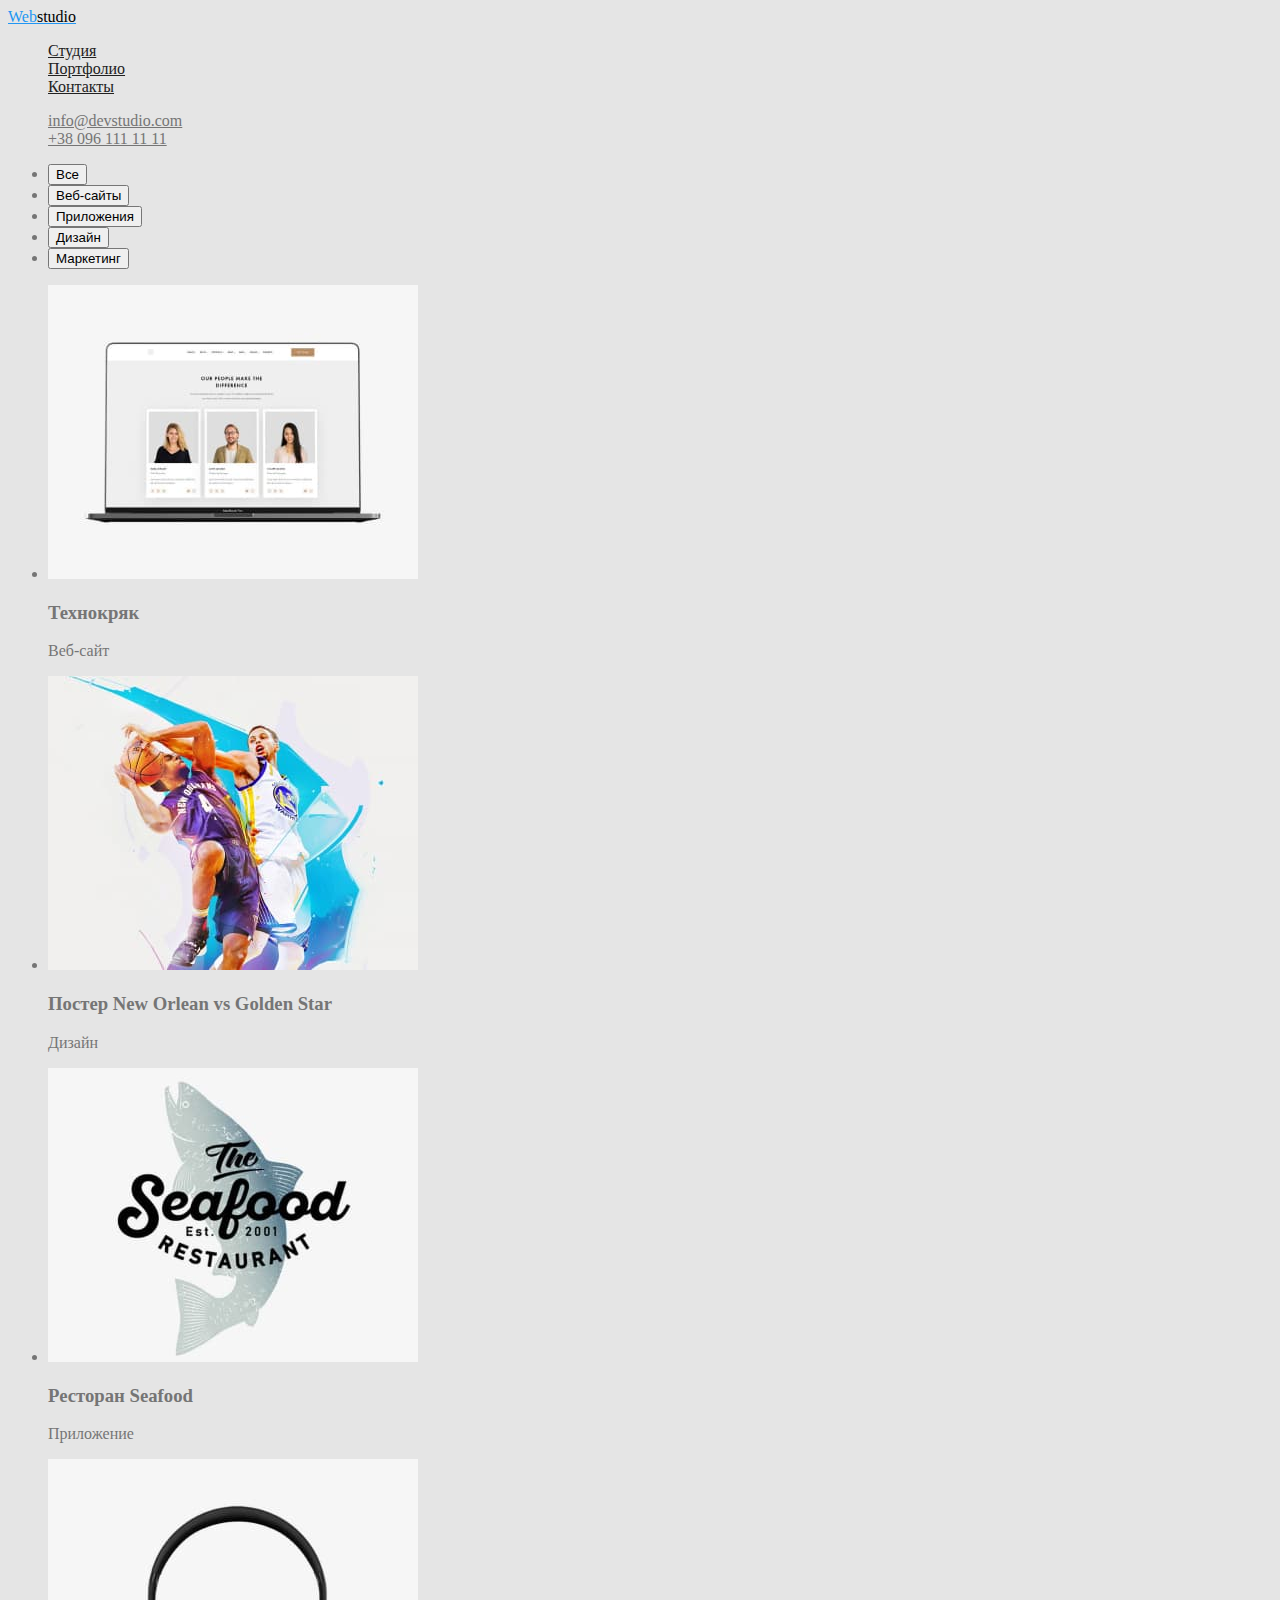
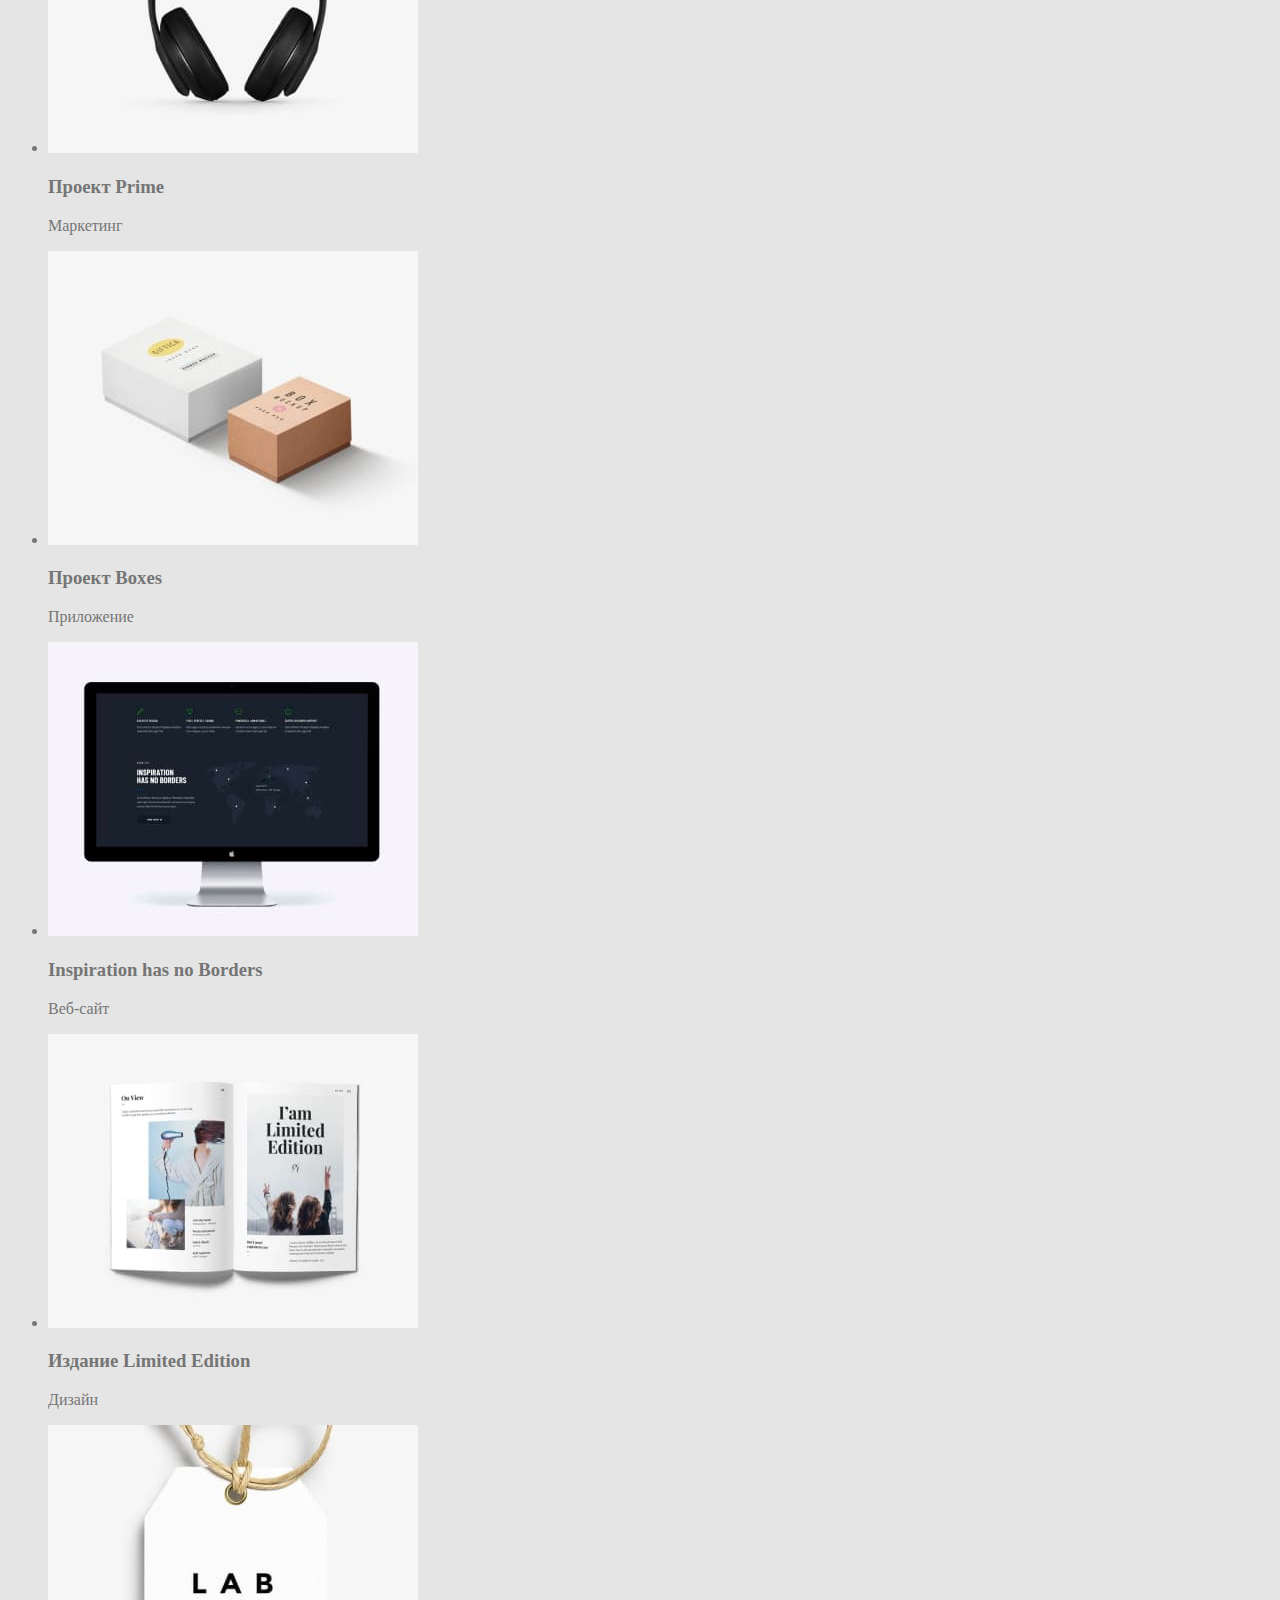
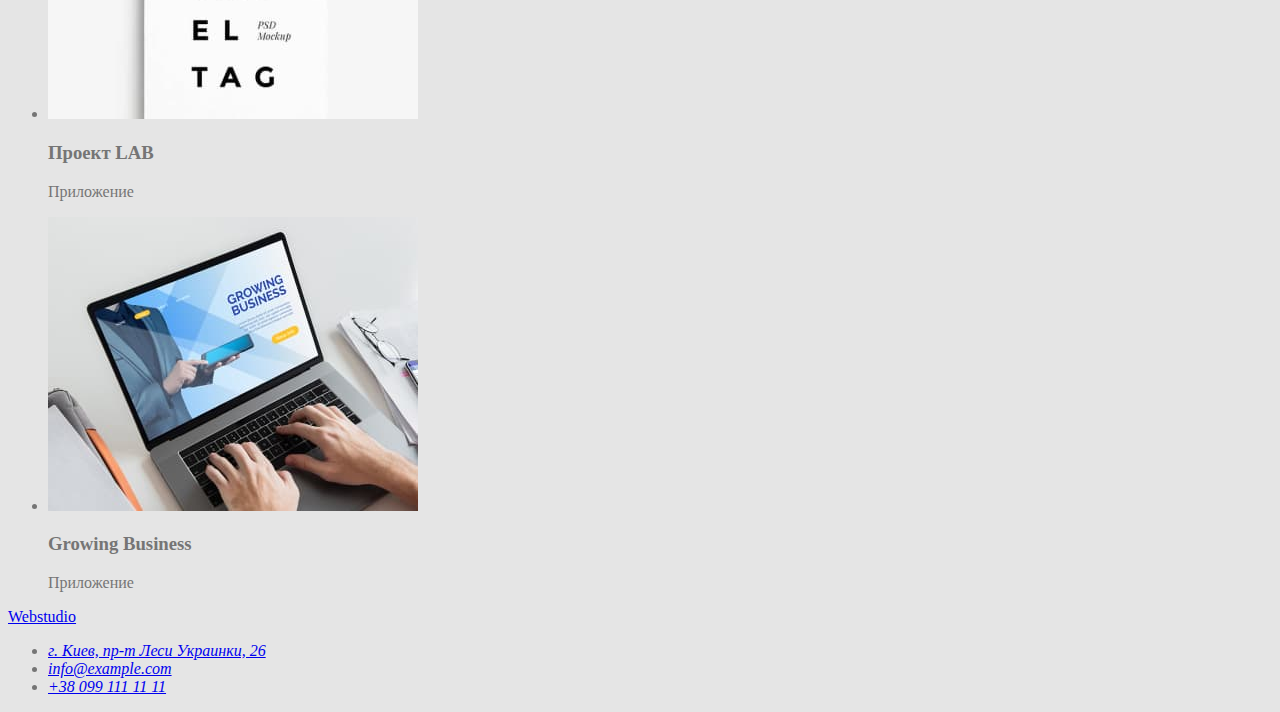
==== portfolio.html @ 4c11e326 "хедер портфолио" ====
<!DOCTYPE html>
<html lang="en">
  <head>
    <meta charset="UTF-8" />
    <meta http-equiv="X-UA-Compatible" content="IE=edge" />
    <meta name="viewport" content="width=device-width, initial-scale=1.0" />
    <title>Portfolio</title>
    <link rel="stylesheet" href="./css/styles.css" />
  </head>
  <body>
    <header class="page-header">
      <nav>
        <a href="#" class="logo">Web<span class="slogo">studio</span></a>
        <ul class="site-nav list">
          <li><a href="index.html" class="link">Студия</a></li>
          <li><a href="portfolio.html" class="link">Портфолио</a></li>
          <li><a href="#" class="link">Контакты</a></li>
        </ul>
      </nav>
      <ul class="auth-nav list">
        <li>
          <a href="mailto:info@devstudio.com" class="link"
            >info@devstudio.com</a
          >
        </li>
        <li><a href="tel:+380961111111" class="link">+38 096 111 11 11</a></li>
      </ul>
    </header>
    <main>
      <section>
        <h1 hidden>Кнопки фильтра портфолио</h1>
        <ul>
          <li><button type="button">Все</button></li>
          <li><button type="button">Веб-сайты</button></li>
          <li><button type="button">Приложения</button></li>
          <li><button type="button">Дизайн</button></li>
          <li><button type="button">Маркетинг</button></li>
        </ul>
        <h2 hidden>Портфолио</h2>
        <ul>
          <li>
            <img src="./images/p1.jpg" alt="Ноутбук" width="370" />
            <h3>Технокряк</h3>
            <p>Веб-сайт</p>
          </li>
          <li>
            <img src="./images/p2.jpg" alt="баскетболл" width="370" />
            <h3>Постер New Orlean vs Golden Star</h3>
            <p>Дизайн</p>
          </li>
          <li>
            <img src="./images/p3.jpg" alt="рыба" width="370" />
            <h3>Ресторан Seafood</h3>
            <p>Приложение</p>
          </li>
          <li>
            <img src="./images/p4.jpg" alt="наушники" width="370" />
            <h3>Проект Prime</h3>
            <p>Маркетинг</p>
          </li>
          <li>
            <img src="./images/p5.jpg" alt="коробки" width="370" />
            <h3>Проект Boxes</h3>
            <p>Приложение</p>
          </li>
          <li>
            <img src="./images/p6.jpg" alt="моноблок" width="370" />
            <h3>Inspiration has no Borders</h3>
            <p>Веб-сайт</p>
          </li>
          <li>
            <img src="./images/p7.jpg" alt="книга" width="370" />
            <h3>Издание Limited Edition</h3>
            <p>Дизайн</p>
          </li>
          <li>
            <img src="./images/p8.jpg" alt="бирка" width="370" />
            <h3>Проект LAB</h3>
            <p>Приложение</p>
          </li>
          <li>
            <img src="./images/p9.jpg" alt="ноутбук" width="370" />
            <h3>Growing Business</h3>
            <p>Приложение</p>
          </li>
        </ul>
      </section>
    </main>
    <footer>
      <a href="#">Webstudio</a>
      <address>
        <ul>
          <li>
            <a href="https://goo.gl/maps/kv4M4T3cow1a3KDr5"
              >г. Киев, пр-т Леси Украинки, 26</a
            >
          </li>
          <li><a href="mailto:info@example.com">info@example.com</a></li>
          <li><a href="tel:+380991111111">+38 099 111 11 11</a></li>
        </ul>
      </address>
    </footer>
  </body>
</html>
---- css/styles.css ----
/* основной цвет текста (33, 33, 33, 1) */
/* вторичный цвет текста (117, 117, 117, 1) */
/* цвет акцента #2196F3 */
/* белый #FFFFFF */
/* белый прозр футер адрес (255, 255, 255, 0.6) */
/* вторичный цвет фона #F5F4FA */
body{
    background-color: #E5E5E5;
    color:rgba(117, 117, 117, 1) ;
}
/* logo */
.logo{
    color: #2196F3;
}
.slogo{
    color: #000000;
}
/* site navigation */
.site-nav .link{
color: rgba(33, 33, 33, 1);
}
.site-nav .link:hover,
.site-nav .link:focus {
    color: rgba(33, 150, 243, 1);
}
/* site authentication */
.auth-nav .link{
    color: rgba(117, 117, 117, 1);
}
.auth-nav .link:hover,
.auth-nav .link:focus {
    color: rgba(33, 150, 243, 1);
}







.list{
    list-style: none;
}
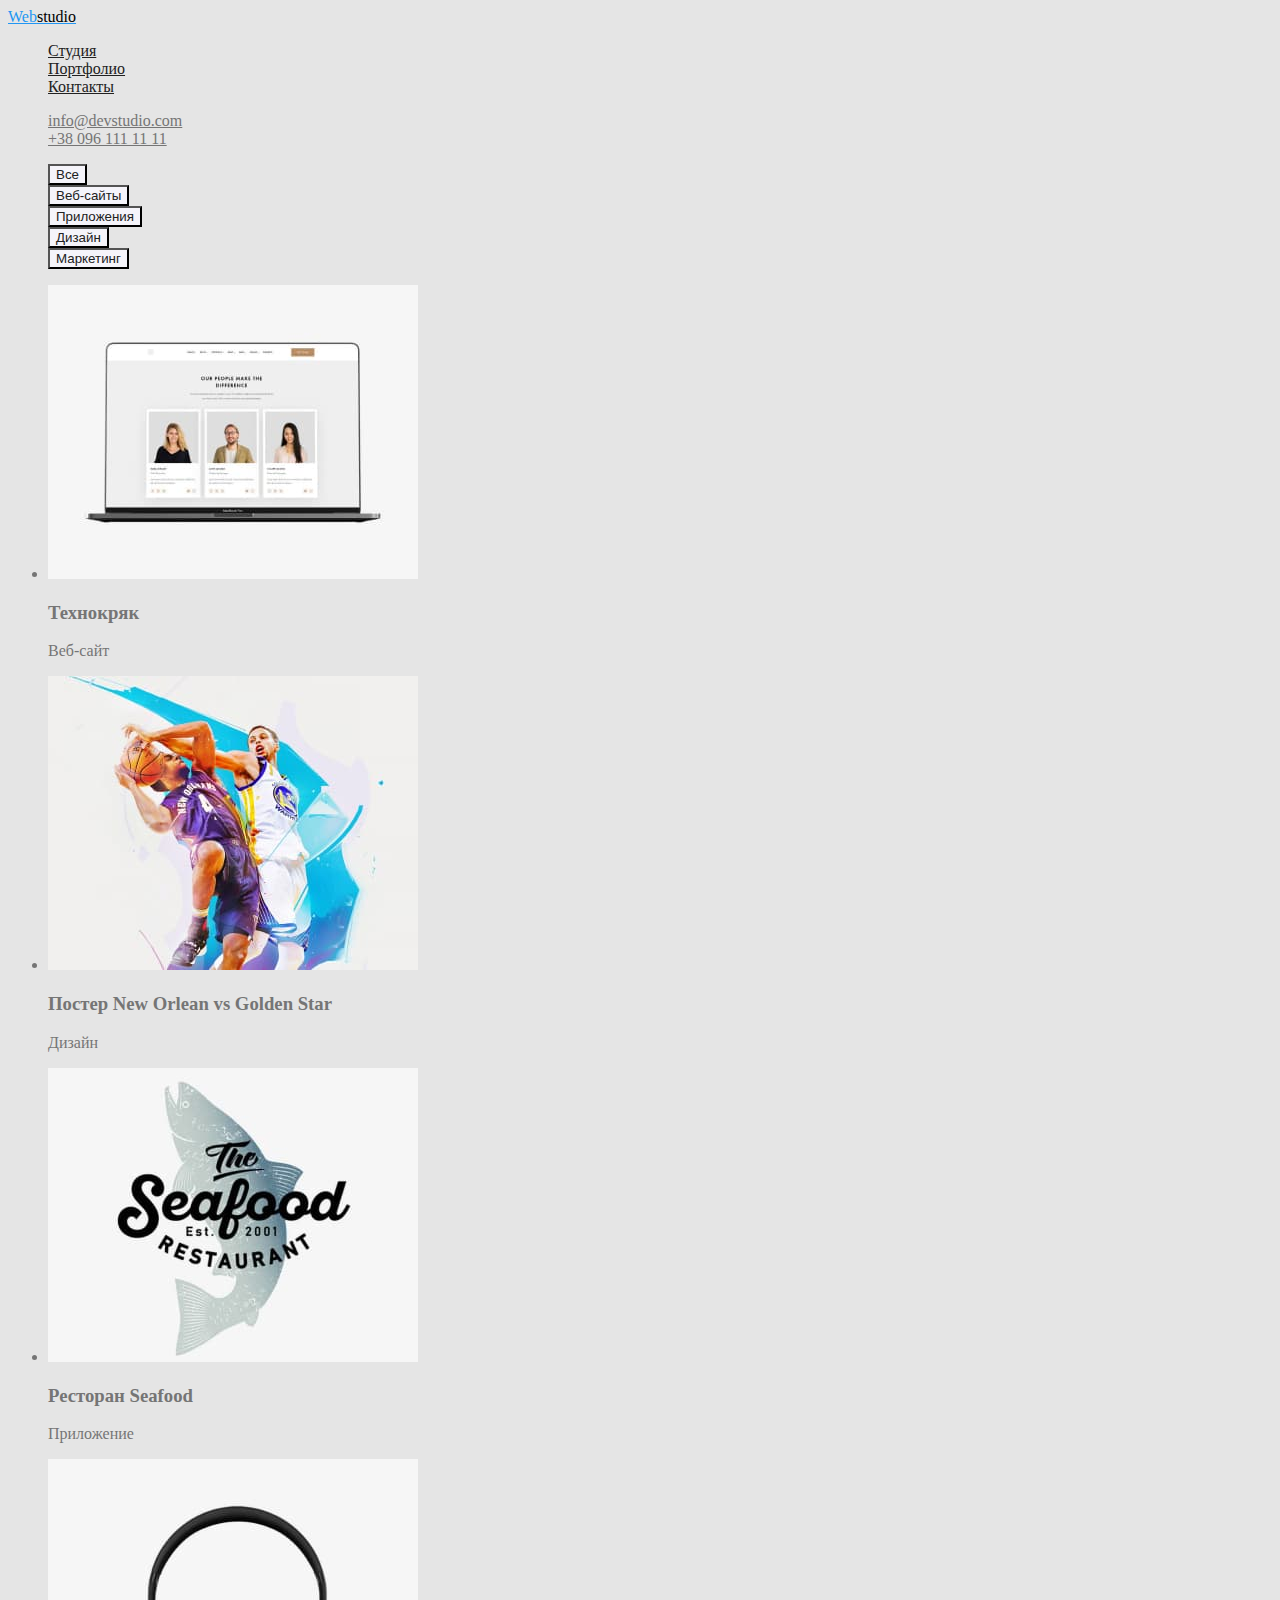
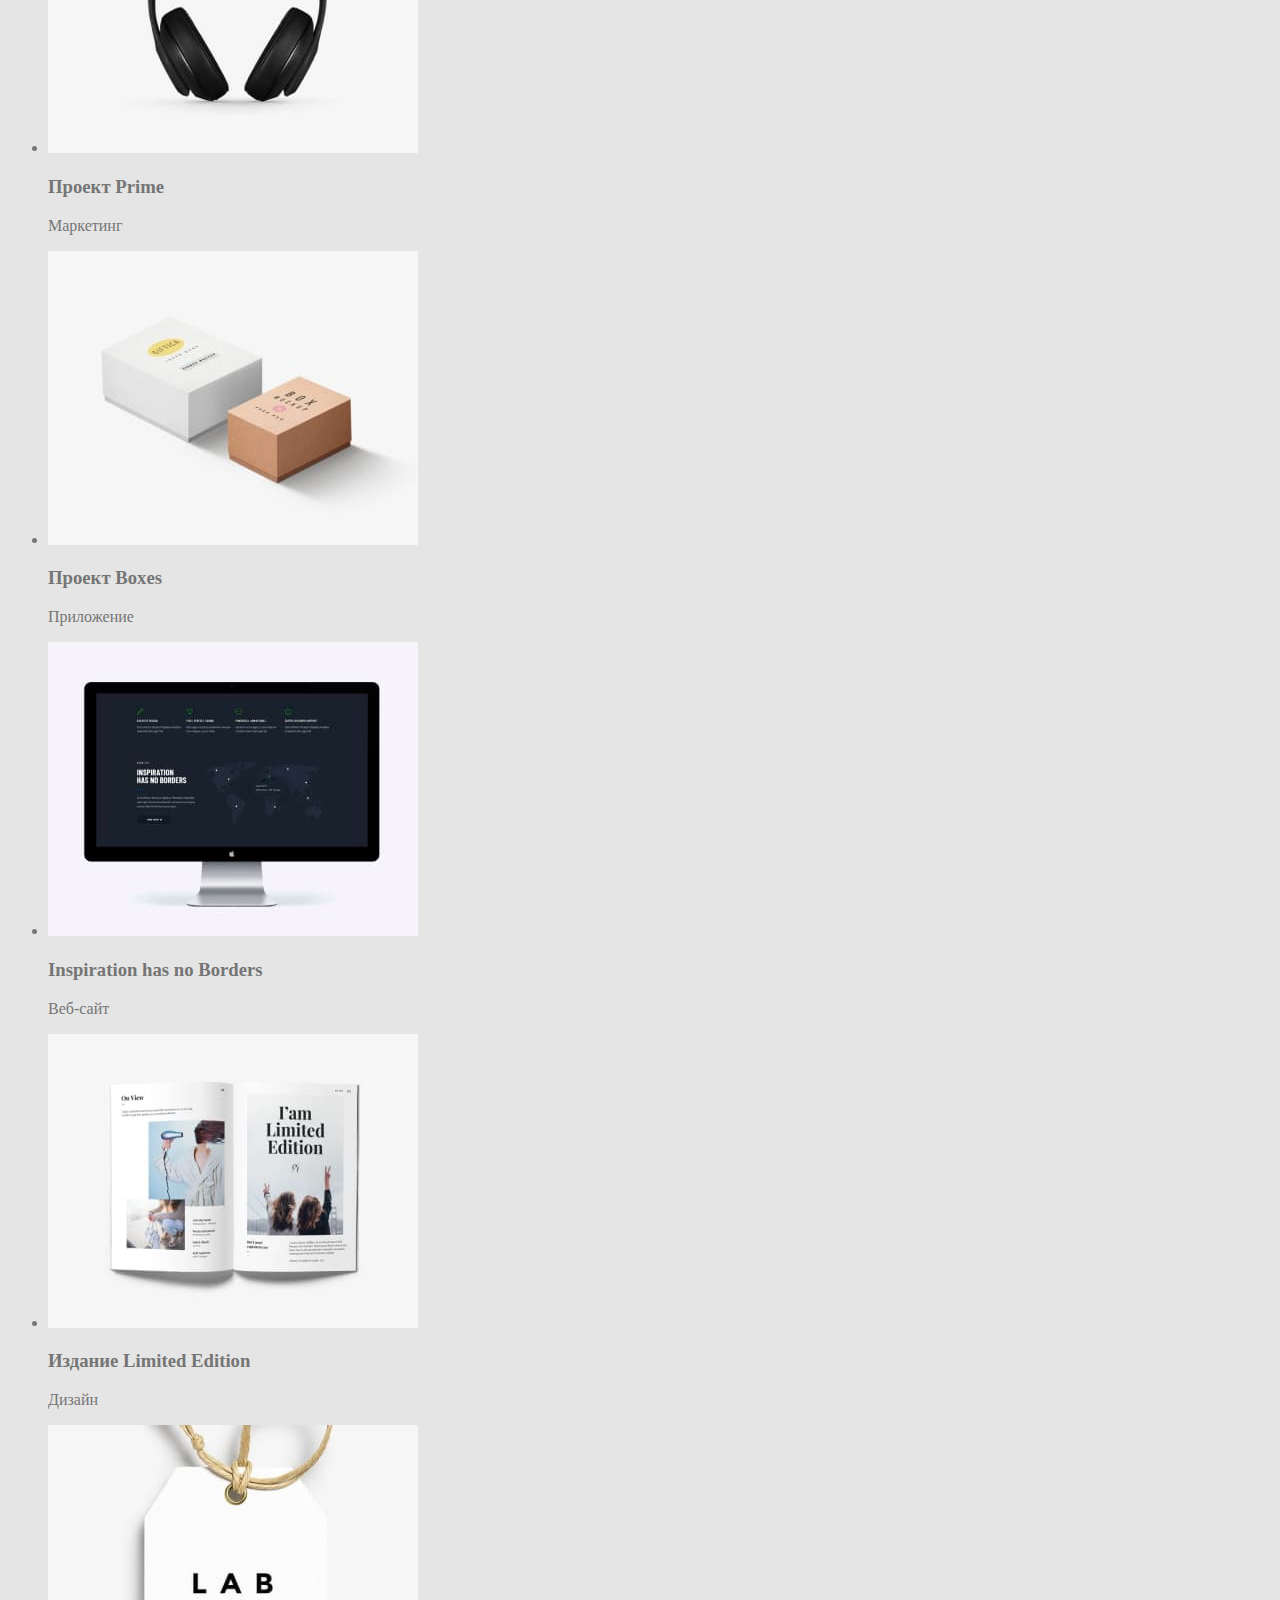
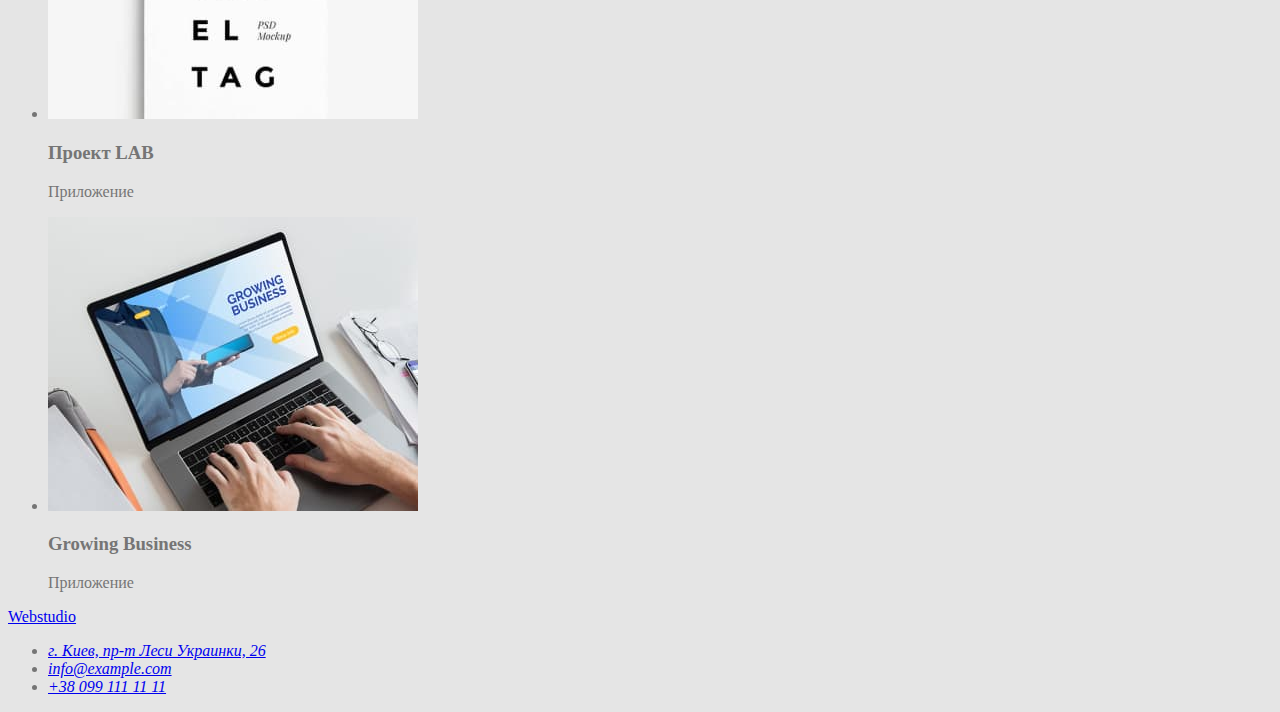
==== commit b6bfab37: "ховер+фокус кнопок" ====
--- a/portfolio.html
+++ b/portfolio.html
@@ -8,16 +8,17 @@
     <link rel="stylesheet" href="./css/styles.css" />
   </head>
   <body>
+    <!-- шапка сайта -->
     <header class="page-header">
       <nav>
         <a href="#" class="logo">Web<span class="slogo">studio</span></a>
-        <ul class="site-nav list">
+        <ul class="site-nav lists">
           <li><a href="index.html" class="link">Студия</a></li>
           <li><a href="portfolio.html" class="link">Портфолио</a></li>
           <li><a href="#" class="link">Контакты</a></li>
         </ul>
       </nav>
-      <ul class="auth-nav list">
+      <ul class="auth-nav lists">
         <li>
           <a href="mailto:info@devstudio.com" class="link"
             >info@devstudio.com</a
@@ -27,14 +28,15 @@
       </ul>
     </header>
     <main>
+      <!-- первая секция -->
       <section>
         <h1 hidden>Кнопки фильтра портфолио</h1>
-        <ul>
-          <li><button type="button">Все</button></li>
-          <li><button type="button">Веб-сайты</button></li>
-          <li><button type="button">Приложения</button></li>
-          <li><button type="button">Дизайн</button></li>
-          <li><button type="button">Маркетинг</button></li>
+        <ul class="button-list lists">
+          <li><button type="button" class="buttons">Все</button></li>
+          <li><button type="button" class="buttons">Веб-сайты</button></li>
+          <li><button type="button" class="buttons">Приложения</button></li>
+          <li><button type="button" class="buttons">Дизайн</button></li>
+          <li><button type="button" class="buttons">Маркетинг</button></li>
         </ul>
         <h2 hidden>Портфолио</h2>
         <ul>
--- a/css/styles.css
+++ b/css/styles.css
@@ -31,13 +31,21 @@
 .auth-nav .link:focus {
     color: rgba(33, 150, 243, 1);
 }
+.button-list .buttons{
+    color: rgba(33, 33, 33, 1);
+    background-color: rgba(245, 244, 250, 1);
+}
+.button-list .buttons:hover,
+.button-list .buttons:focus{
+    background-color: rgba(33, 150, 243, 1);
+    color: rgba(255, 255, 255, 1);
+}
 
 
 
 
 
 
-
-.list{
+.lists{
     list-style: none;
 }
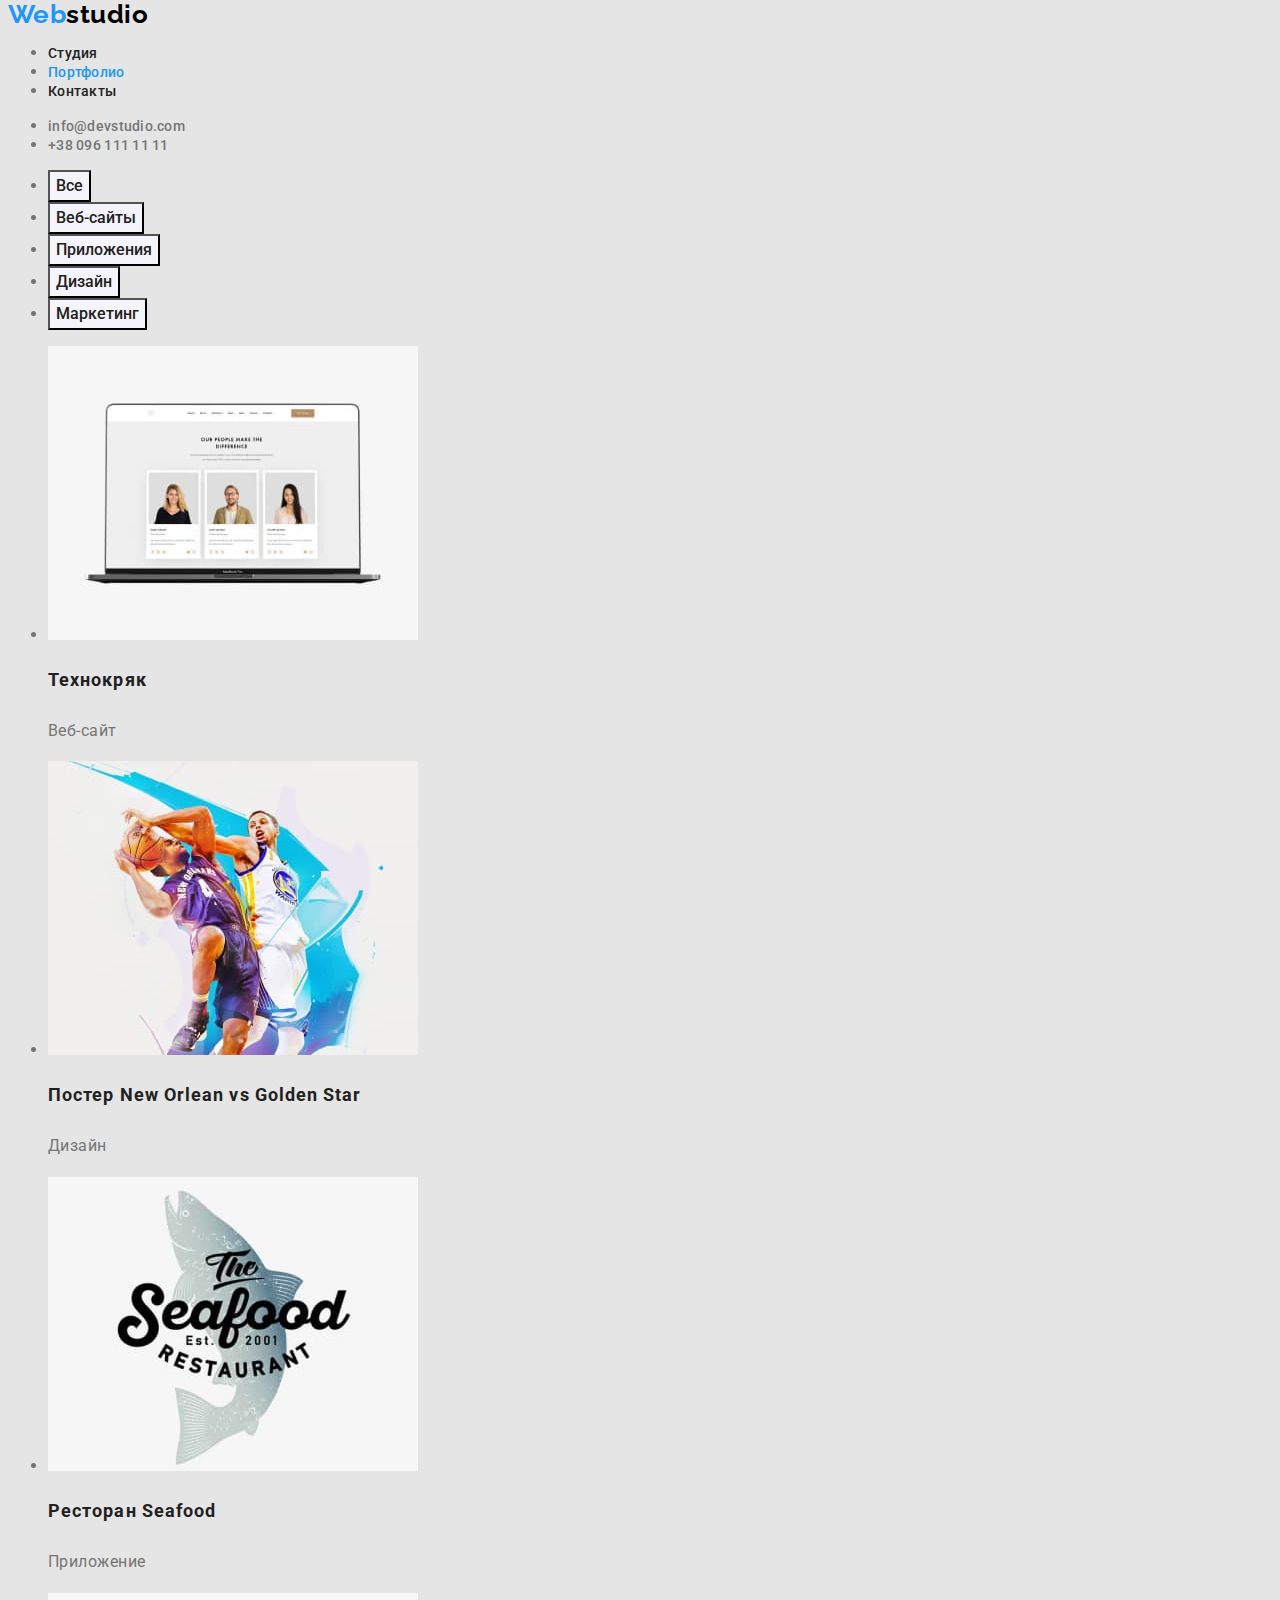
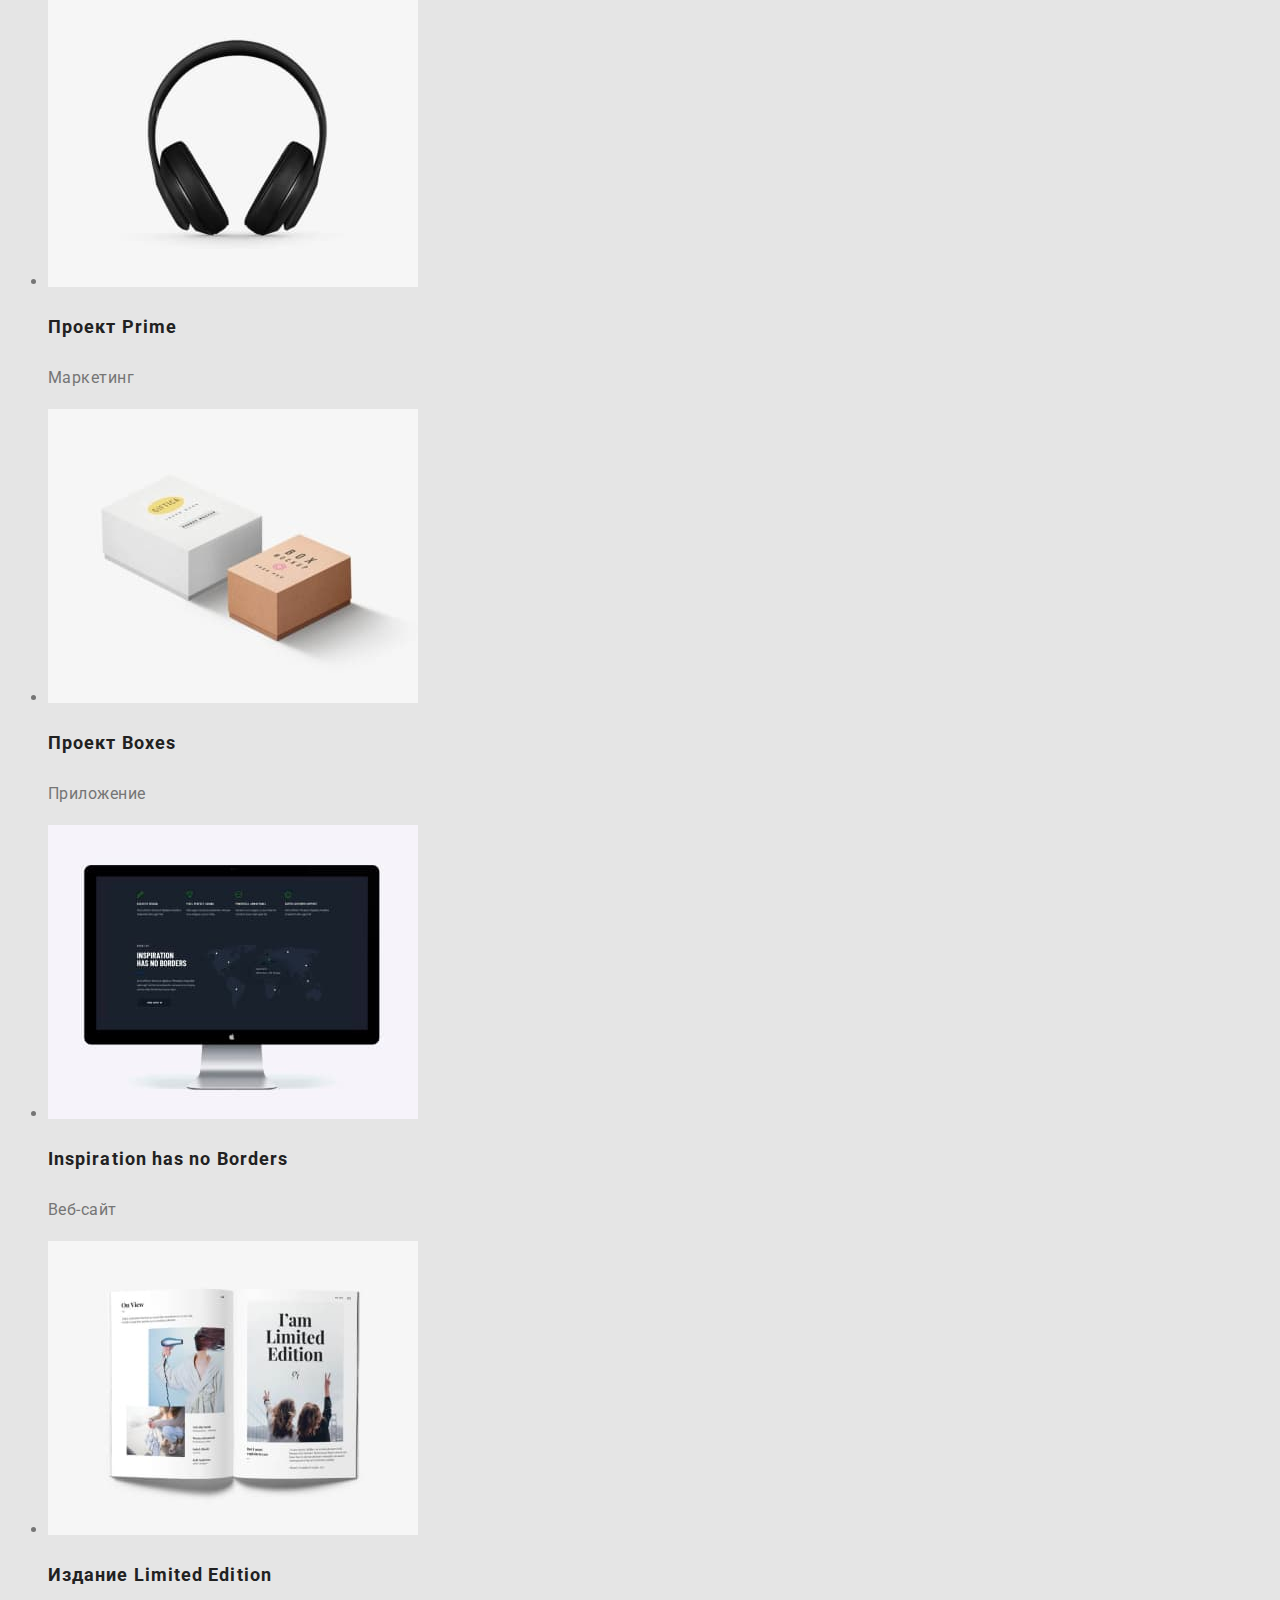
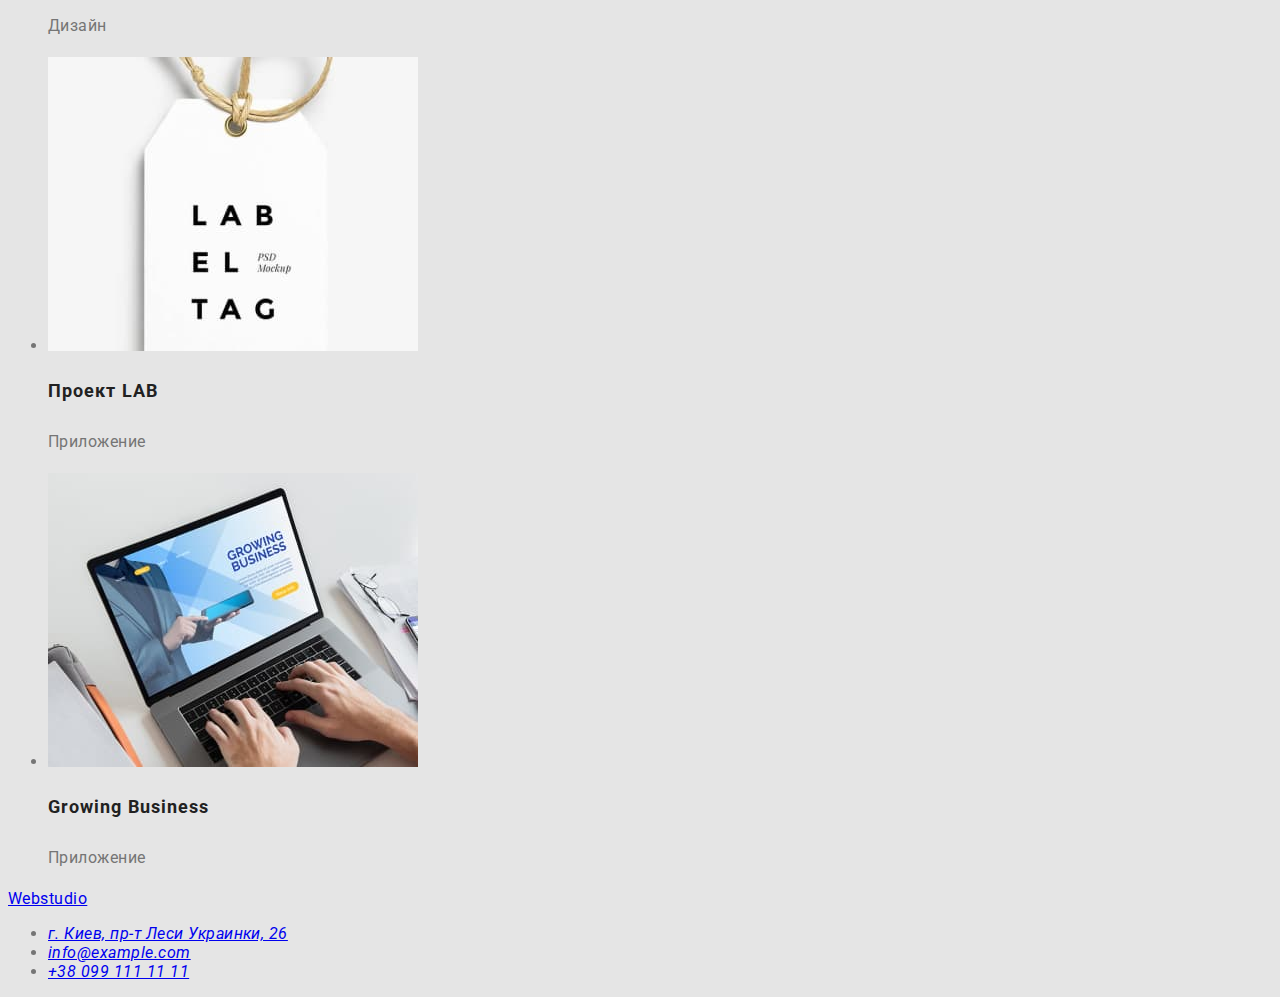
==== commit f2bd3fac: "применил стили" ====
--- a/portfolio.html
+++ b/portfolio.html
@@ -5,6 +5,12 @@
     <meta http-equiv="X-UA-Compatible" content="IE=edge" />
     <meta name="viewport" content="width=device-width, initial-scale=1.0" />
     <title>Portfolio</title>
+    <link rel="preconnect" href="https://fonts.googleapis.com" />
+    <link rel="preconnect" href="https://fonts.gstatic.com" crossorigin />
+    <link
+      href="https://fonts.googleapis.com/css2?family=Raleway:wght@700&family=Roboto:wght@400;500;700;900&display=swap"
+      rel="stylesheet"
+    />
     <link rel="stylesheet" href="./css/styles.css" />
   </head>
   <body>
@@ -14,7 +20,7 @@
         <a href="#" class="logo">Web<span class="slogo">studio</span></a>
         <ul class="site-nav lists">
           <li><a href="index.html" class="link">Студия</a></li>
-          <li><a href="portfolio.html" class="link">Портфолио</a></li>
+          <li><a href="portfolio.html" class="link current">Портфолио</a></li>
           <li><a href="#" class="link">Контакты</a></li>
         </ul>
       </nav>
@@ -31,59 +37,59 @@
       <!-- первая секция -->
       <section>
         <h1 hidden>Кнопки фильтра портфолио</h1>
-        <ul class="button-list lists">
+        <ul class="button-list">
           <li><button type="button" class="buttons">Все</button></li>
           <li><button type="button" class="buttons">Веб-сайты</button></li>
           <li><button type="button" class="buttons">Приложения</button></li>
           <li><button type="button" class="buttons">Дизайн</button></li>
           <li><button type="button" class="buttons">Маркетинг</button></li>
         </ul>
-        <h2 hidden>Портфолио</h2>
+        <h2 hidden class="examples">Портфолио</h2>
         <ul>
           <li>
             <img src="./images/p1.jpg" alt="Ноутбук" width="370" />
-            <h3>Технокряк</h3>
-            <p>Веб-сайт</p>
+            <h3 class="example-title">Технокряк</h3>
+            <p class="example-descritrion">Веб-сайт</p>
           </li>
           <li>
             <img src="./images/p2.jpg" alt="баскетболл" width="370" />
-            <h3>Постер New Orlean vs Golden Star</h3>
-            <p>Дизайн</p>
+            <h3 class="example-title">Постер New Orlean vs Golden Star</h3>
+            <p class="example-descritrion">Дизайн</p>
           </li>
           <li>
             <img src="./images/p3.jpg" alt="рыба" width="370" />
-            <h3>Ресторан Seafood</h3>
-            <p>Приложение</p>
+            <h3 class="example-title">Ресторан Seafood</h3>
+            <p class="example-descritrion">Приложение</p>
           </li>
           <li>
             <img src="./images/p4.jpg" alt="наушники" width="370" />
-            <h3>Проект Prime</h3>
-            <p>Маркетинг</p>
+            <h3 class="example-title">Проект Prime</h3>
+            <p class="example-descritrion">Маркетинг</p>
           </li>
           <li>
             <img src="./images/p5.jpg" alt="коробки" width="370" />
-            <h3>Проект Boxes</h3>
-            <p>Приложение</p>
+            <h3 class="example-title">Проект Boxes</h3>
+            <p class="example-descritrion">Приложение</p>
           </li>
           <li>
             <img src="./images/p6.jpg" alt="моноблок" width="370" />
-            <h3>Inspiration has no Borders</h3>
-            <p>Веб-сайт</p>
+            <h3 class="example-title">Inspiration has no Borders</h3>
+            <p class="example-descritrion">Веб-сайт</p>
           </li>
           <li>
             <img src="./images/p7.jpg" alt="книга" width="370" />
-            <h3>Издание Limited Edition</h3>
-            <p>Дизайн</p>
+            <h3 class="example-title">Издание Limited Edition</h3>
+            <p class="example-descritrion">Дизайн</p>
           </li>
           <li>
             <img src="./images/p8.jpg" alt="бирка" width="370" />
-            <h3>Проект LAB</h3>
-            <p>Приложение</p>
+            <h3 class="example-title">Проект LAB</h3>
+            <p class="example-descritrion">Приложение</p>
           </li>
           <li>
             <img src="./images/p9.jpg" alt="ноутбук" width="370" />
-            <h3>Growing Business</h3>
-            <p>Приложение</p>
+            <h3 class="example-title">Growing Business</h3>
+            <p class="example-descritrion">Приложение</p>
           </li>
         </ul>
       </section>
--- a/css/styles.css
+++ b/css/styles.css
@@ -4,48 +4,207 @@
 /* белый #FFFFFF */
 /* белый прозр футер адрес (255, 255, 255, 0.6) */
 /* вторичный цвет фона #F5F4FA */
+:root {
+    --main-color: #757575;
+    --sec-color: #212121;
+    --accent-color: #2196F3;
+    --white-color: #FFFFFF;
+    --main-bg-color:#E5E5E5;
+    --bc-team: rgba(245, 244, 250, 1);
+    --footer-contact: rgba(255, 255, 255, 0.6);
+    --herofooter-back-color: rgba(47, 48, 58, 1);
+    --hero-bgc:#2F303A;
+}
 body{
-    background-color: #E5E5E5;
+    background-color: var(--main-bg-color);
     color:rgba(117, 117, 117, 1) ;
-}
+    font-family: Roboto, serif;
+    letter-spacing: 0.03em;
+}
+/* .header{
+    background-color: var(--white-color);
+} */
 /* logo */
 .logo{
     color: #2196F3;
+    text-decoration: none;
+    font-family: 'Raleway';
+    font-weight: 700;
+    font-size: 26px;
+    line-height: 1.19px;
 }
 .slogo{
     color: #000000;
+    text-decoration: none;
+    font-family: 'Raleway';
+    font-weight: 700;
+    font-size: 26px;
+    line-height: 1.19px;
 }
 /* site navigation */
 .site-nav .link{
 color: rgba(33, 33, 33, 1);
+text-decoration: none;
+font-weight: 500;
+font-size: 14px;
+line-height: 1.14px;
+letter-spacing: 0.02em;
 }
 .site-nav .link:hover,
 .site-nav .link:focus {
     color: rgba(33, 150, 243, 1);
 }
+.site-nav .link.current{
+    color: rgba(33, 150, 243, 1);
+}
+
 /* site authentication */
 .auth-nav .link{
     color: rgba(117, 117, 117, 1);
+    text-decoration: none;
+    font-weight: 500;
+    font-size: 14px;
+    line-height: 1.14;
+    letter-spacing: 0.02em;
 }
 .auth-nav .link:hover,
 .auth-nav .link:focus {
     color: rgba(33, 150, 243, 1);
 }
-.button-list .buttons{
+
+/* hero */
+/* .hero{
+    background-color:var(--hero-bgc);
+} */
+
+.hero-title{
+    color:var(--white-color);
+    font-weight: 900;
+    font-size: 44px;
+    line-height: 1.36;
+    text-align: center;
+    letter-spacing: 0.06em;
+    text-transform: uppercase;
+}
+.hero-button{
+    color: var(--white-color);
+    background-color: var(--accent-color);
+    font-weight: 700;
+    font-size: 1.87;
+    line-height: 30px;
+    display: flex;
+    align-items: center;
+    text-align: center;
+    letter-spacing: 0.06em;
+    cursor: pointer;
+}
+.hero-button:hover{
+    color: var(--accent-color);
+    background-color: var(--white-color);
+}
+/* sections h2 h3 */
+.section .section-features{
+    color:var(--sec-color);
+    font-weight: 700;
+    font-size: 14px;
+    line-height: 1.14;
+    text-transform: uppercase;
+}
+.section .features-description{
+    font-weight: 400;
+    font-size: 14px;
+    line-height: 1.71;
+}
+
+/* од размеры */
+ .section-title{ 
+    color: var(--sec-color);
+    font-weight: 700;
+    font-size: 36px;
+    line-height: 1.16;
+    text-align: center;
+}
+.section .crew-title{
+    color:var(--sec-color);
+    font-weight: 500;
+    font-size: 16px;
+    line-height: 1.18;
+    text-align: center;
+}
+.section .crew-description{
+    font-weight: 400;
+    font-size: 16px;
+    line-height: 1.18;
+    text-align: center;
+}
+/* footer */
+.slogo-footer{
+    color:var(--white-color);
+}
+.footeradress{
+    color: var(--white-color);
+    font-weight: 400;
+    font-size: 14px;
+    line-height: 2;
+    text-decoration: none;
+}
+.footermail{
+    font-weight: 400;
+    font-size: 14px;
+    line-height: 2;
+    text-decoration: none;
+    color: var(--footer-contact);
+}
+.footermail:hover,
+.footermail:focus{
+    color:var(--accent-color);
+}
+.footerphone{
+    color:var(--footer-contact);
+    font-weight: 400;
+    font-size: 14px;
+    line-height: 2;
+    text-decoration: none;
+}
+.footerphone:hover,
+.footerphone:focus {
+    color: var(--accent-color);
+}
+/* .underground{
+    background-color: var(--hero-bgc);
+} */
+
+/* portfolio */
+.button-list .buttons {
     color: rgba(33, 33, 33, 1);
     background-color: rgba(245, 244, 250, 1);
-}
+    font-family: 'Roboto';
+    font-style: normal;
+    font-weight: 500;
+    font-size: 16px;
+    line-height: 1.62;
+    text-align: center;
+    cursor: pointer;
+    
+}
+
 .button-list .buttons:hover,
-.button-list .buttons:focus{
+.button-list .buttons:focus {
     background-color: rgba(33, 150, 243, 1);
     color: rgba(255, 255, 255, 1);
 }
 
-
-
-
-
-
-.lists{
-    list-style: none;
-}
+/* examples */
+
+.example-title{
+    color: var(--sec-color);
+    font-weight: 700;
+    font-size: 18px;
+    line-height: 2;
+    letter-spacing: 0.06em;
+}
+.example-descritrion{
+    font-weight: 400;
+    font-size: 16px;
+    line-height: 1.87;
+}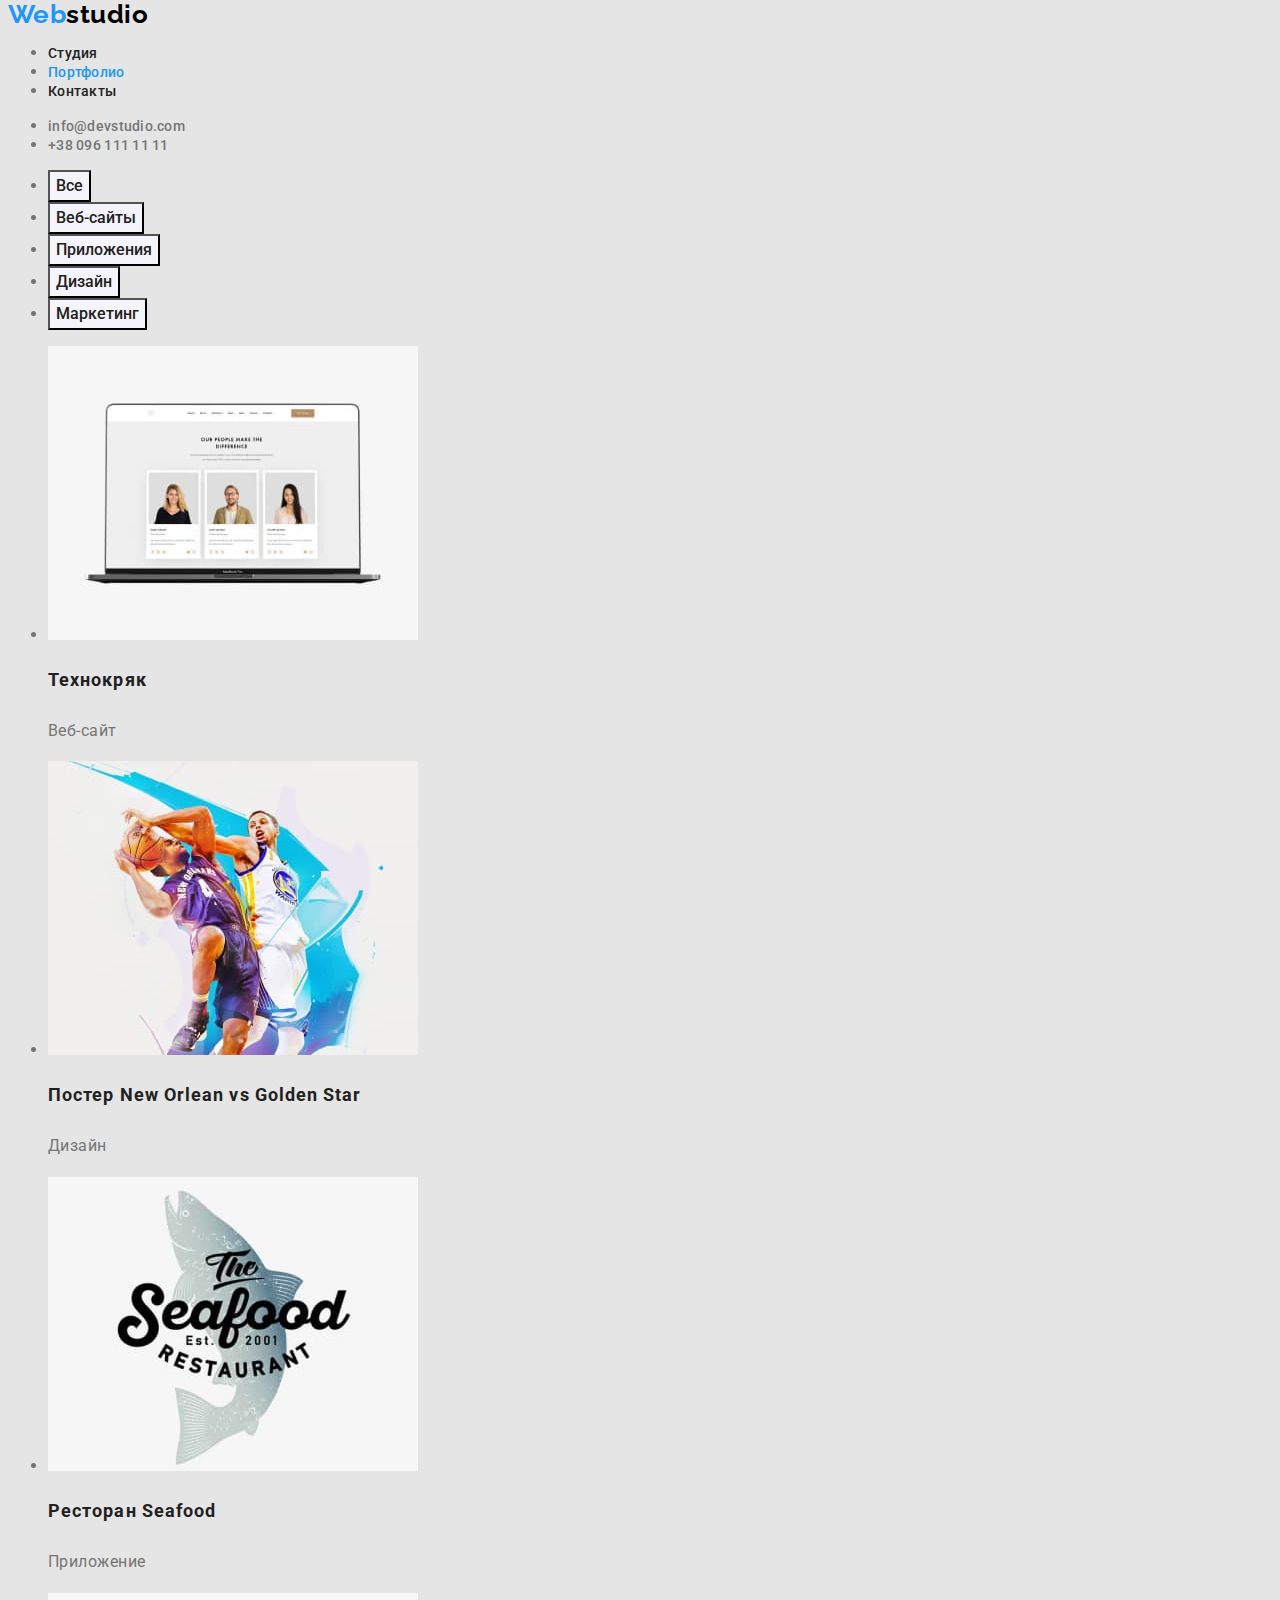
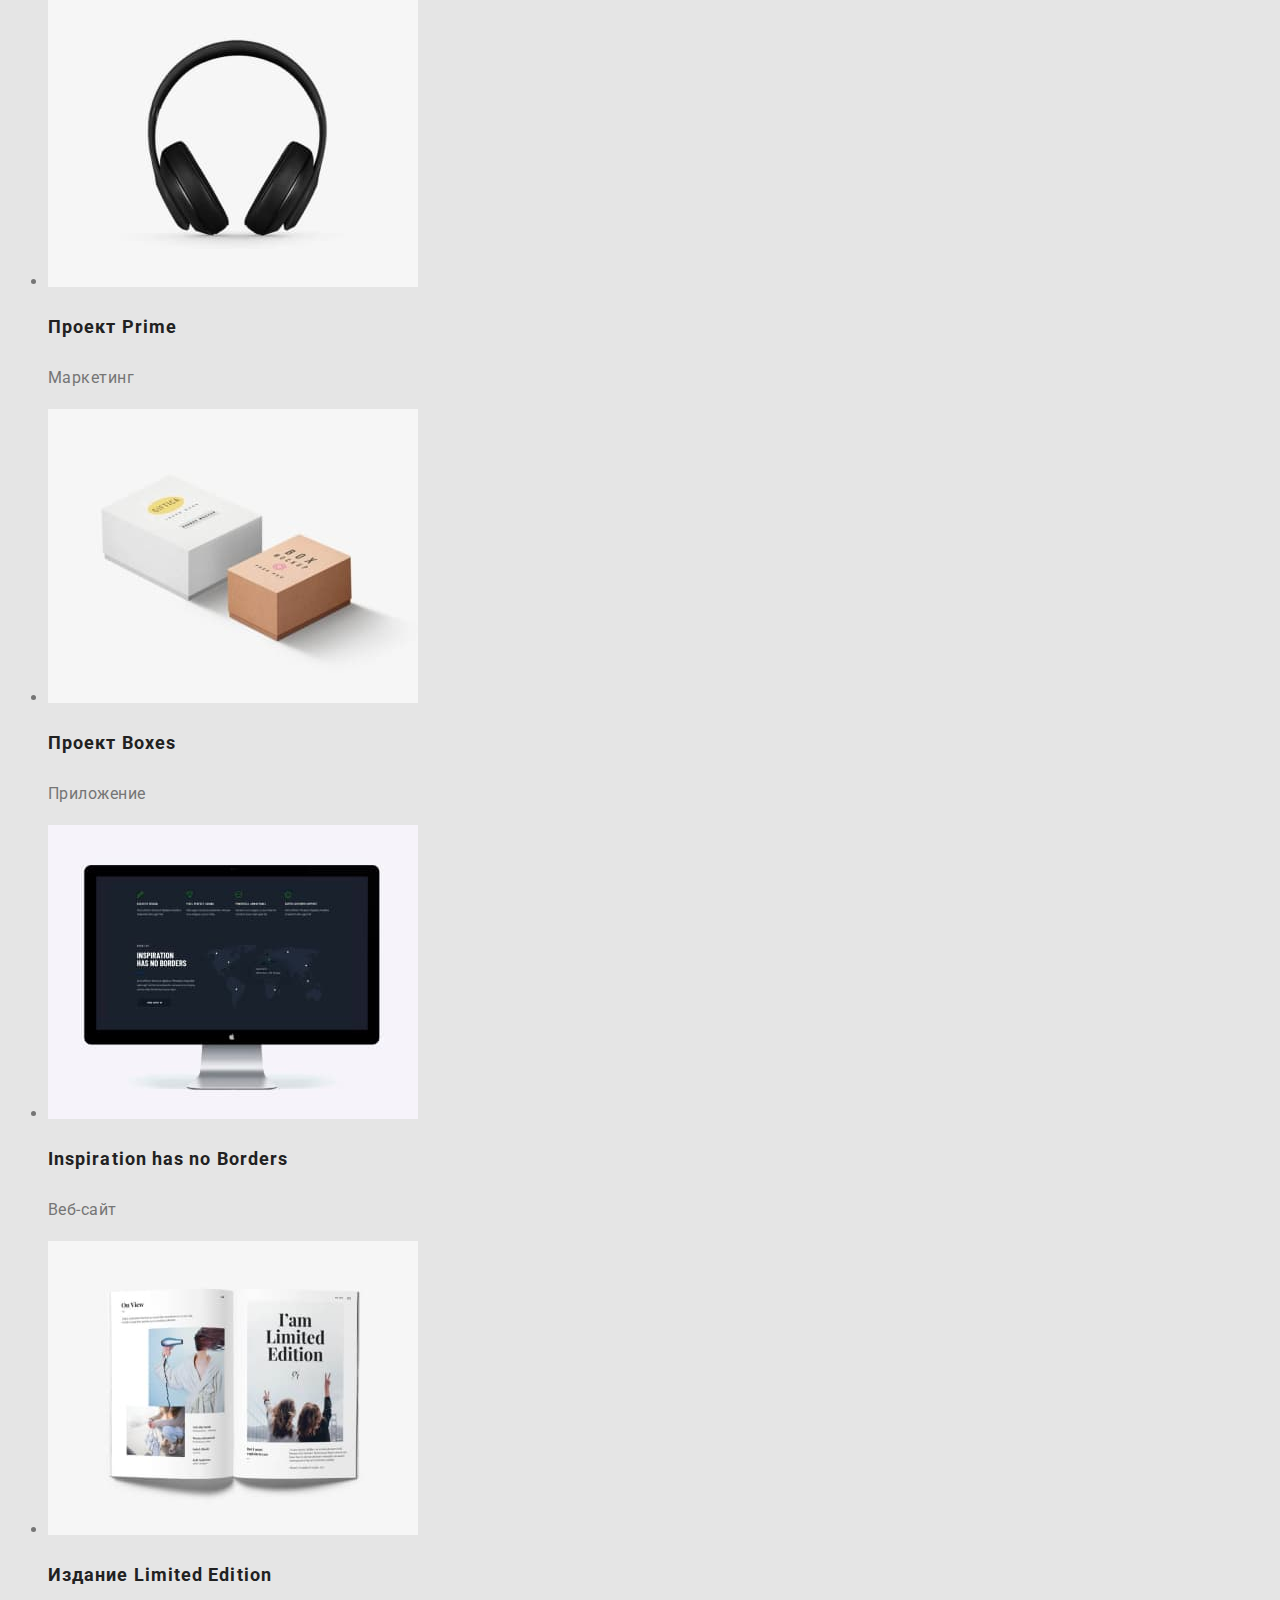
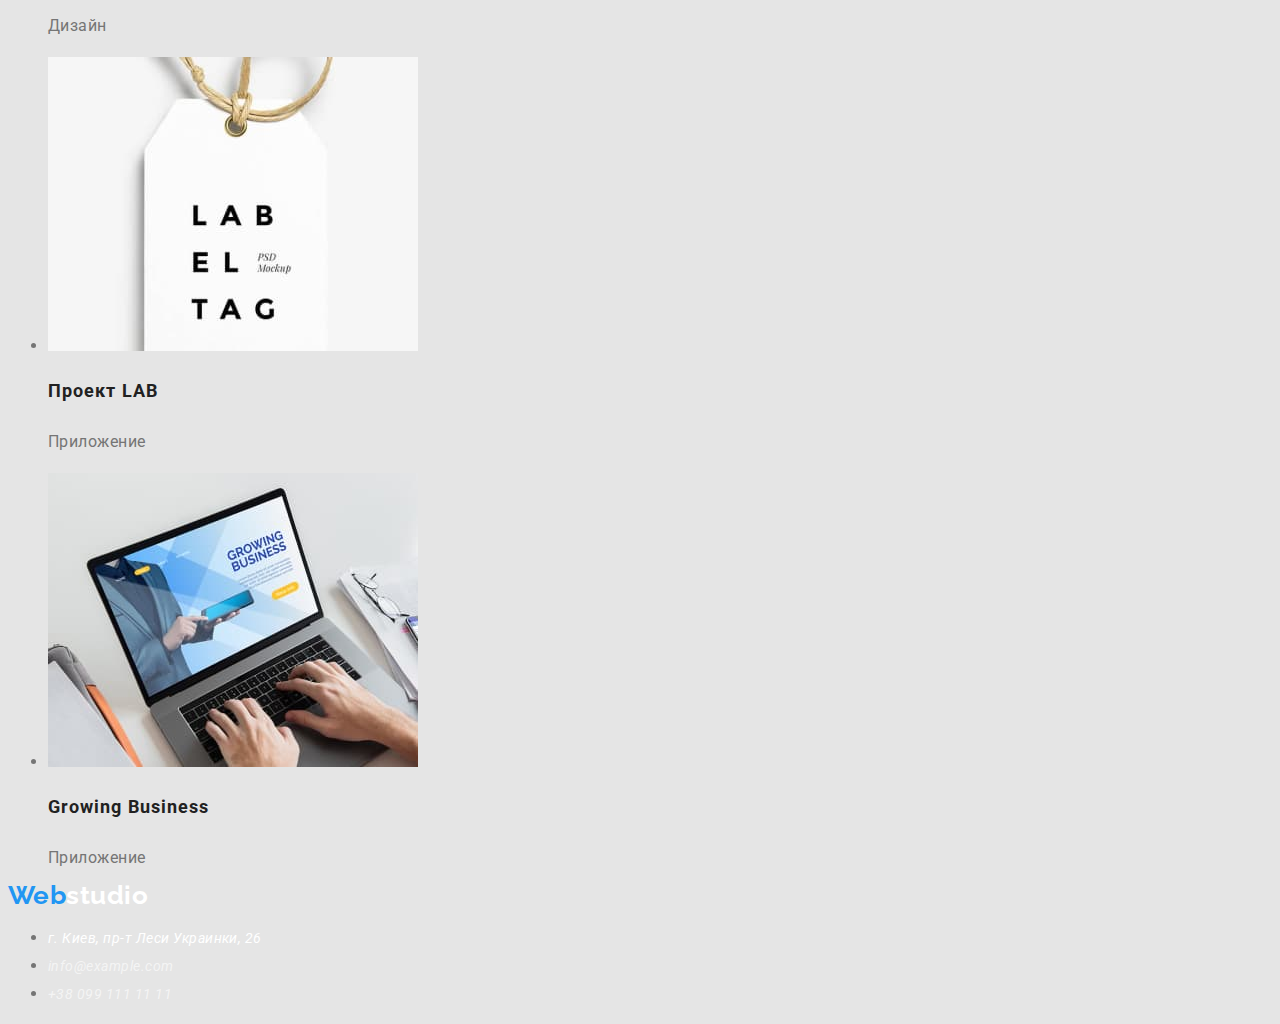
==== commit 7735d01e: "обновил подвал" ====
--- a/portfolio.html
+++ b/portfolio.html
@@ -94,17 +94,25 @@
         </ul>
       </section>
     </main>
-    <footer>
-      <a href="#">Webstudio</a>
+    <footer class="underground">
+      <a href="#" class="logo">Web<span class="slogo-footer">studio</span></a>
       <address>
         <ul>
           <li>
-            <a href="https://goo.gl/maps/kv4M4T3cow1a3KDr5"
+            <a href="https://goo.gl/maps/kv4M4T3cow1a3KDr5" class="footeradress"
               >г. Киев, пр-т Леси Украинки, 26</a
             >
           </li>
-          <li><a href="mailto:info@example.com">info@example.com</a></li>
-          <li><a href="tel:+380991111111">+38 099 111 11 11</a></li>
+          <li>
+            <a href="mailto:info@example.com" class="footermail"
+              >info@example.com</a
+            >
+          </li>
+          <li>
+            <a href="tel:+380991111111" class="footerphone"
+              >+38 099 111 11 11</a
+            >
+          </li>
         </ul>
       </address>
     </footer>
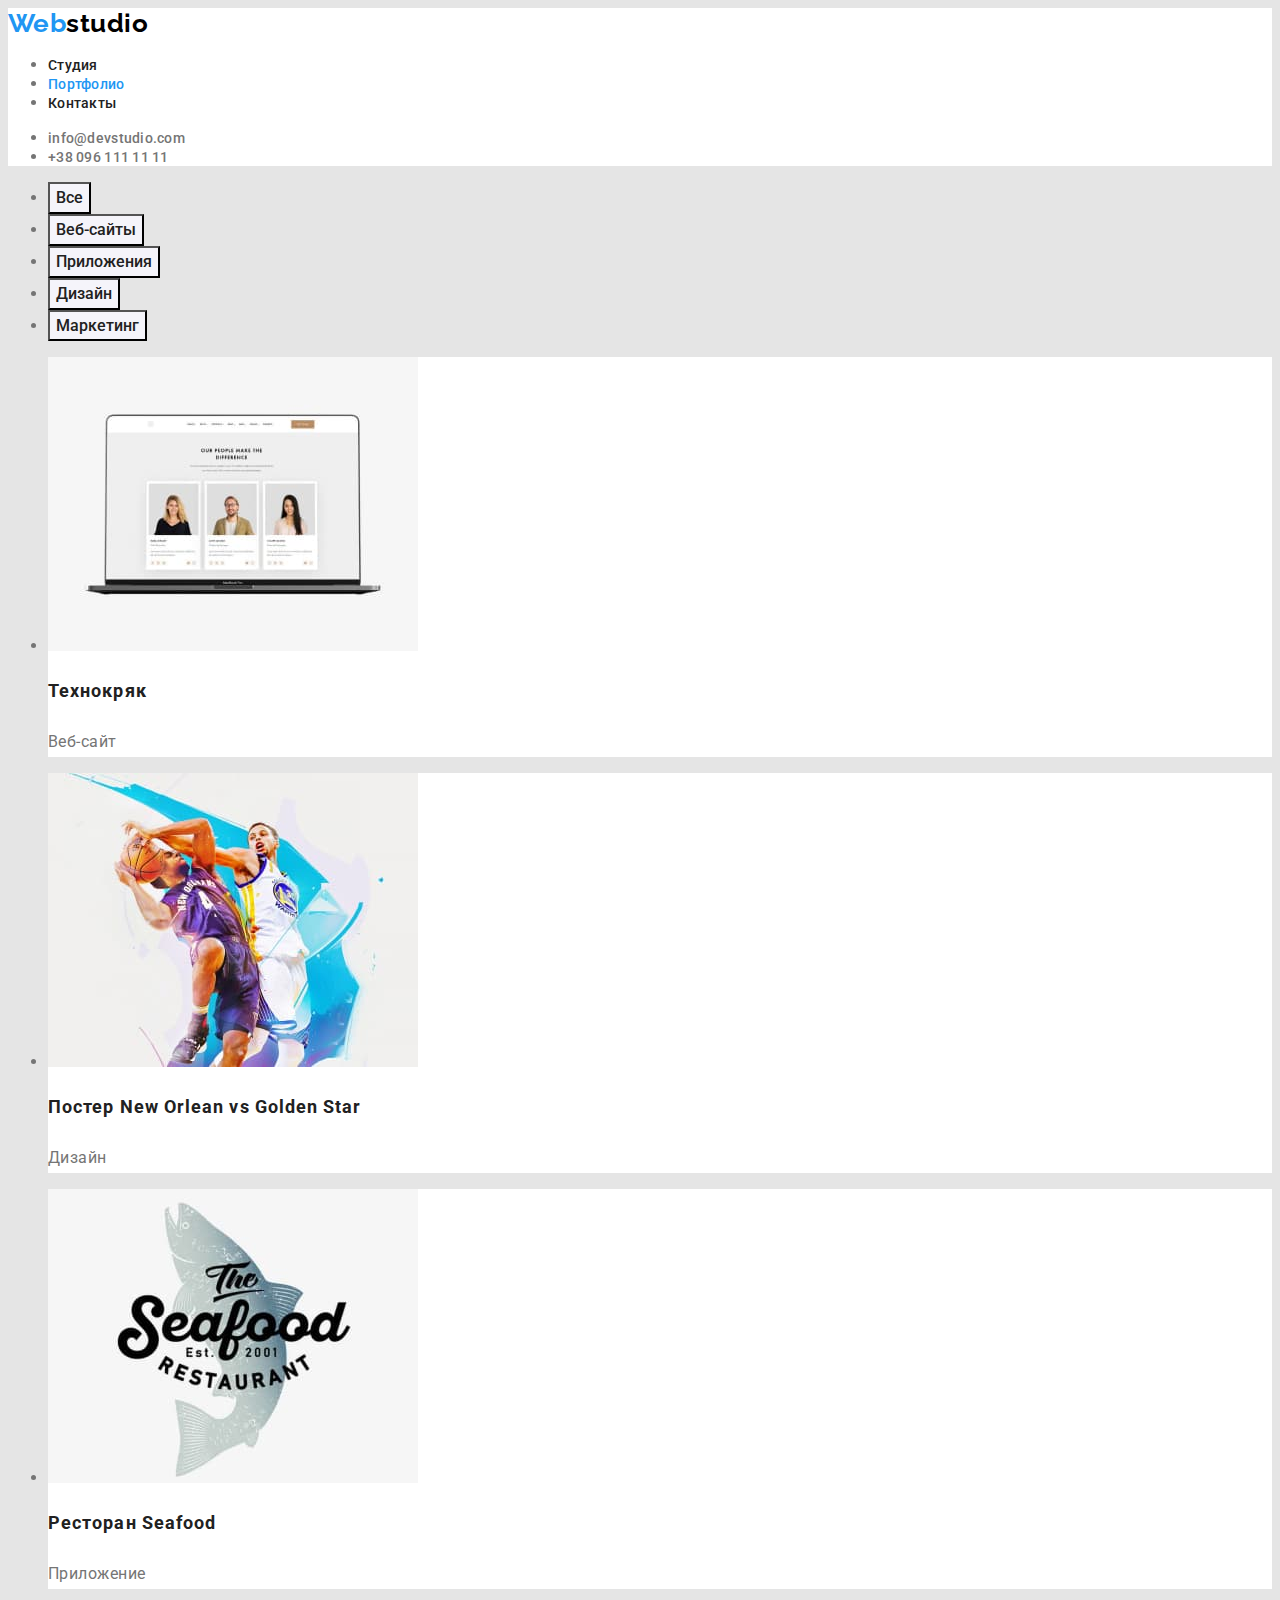
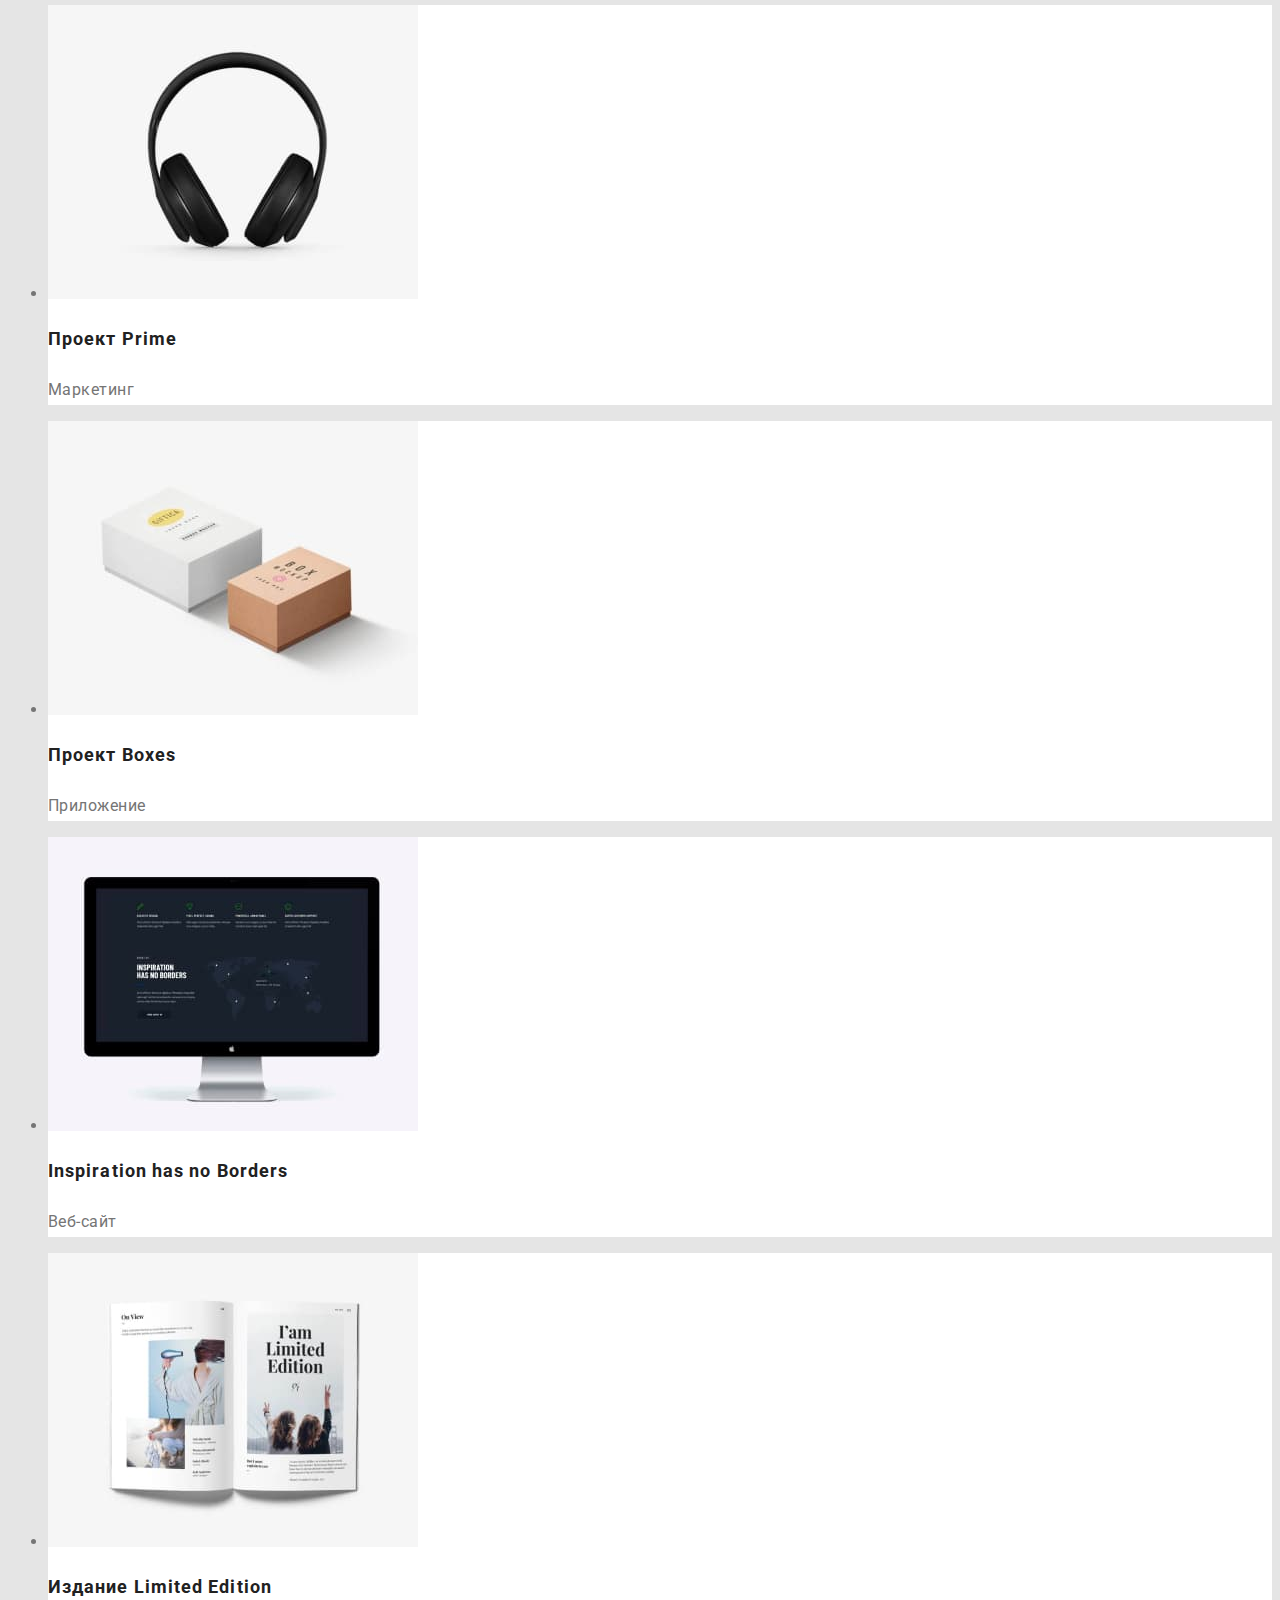
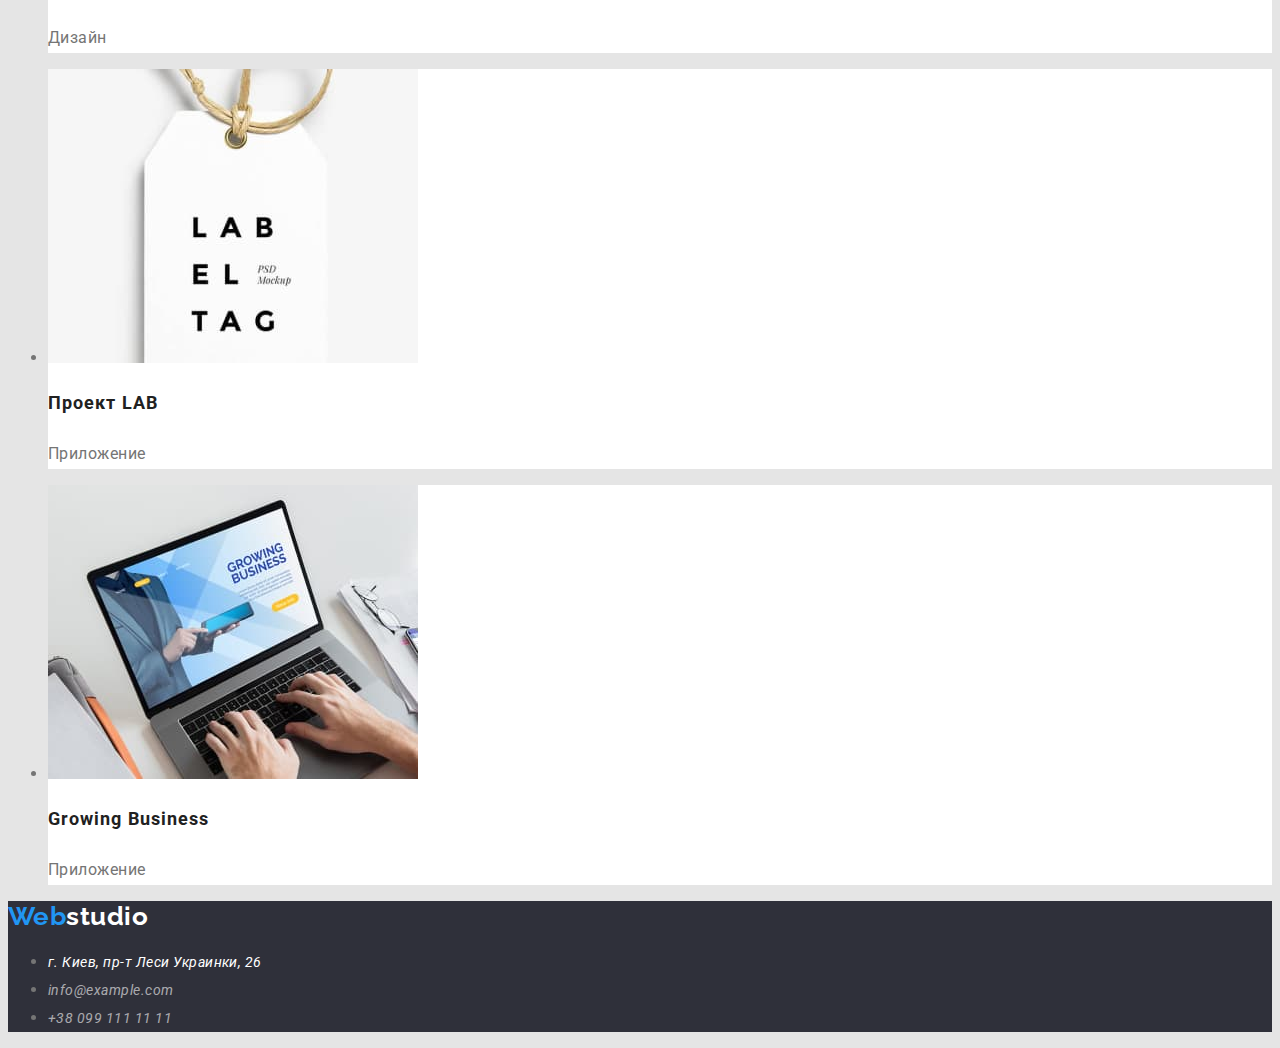
==== commit 5bf2e827: "добавил фон, изменил курсив в футере" ====
--- a/portfolio.html
+++ b/portfolio.html
@@ -15,7 +15,7 @@
   </head>
   <body>
     <!-- шапка сайта -->
-    <header class="page-header">
+    <header class="header">
       <nav>
         <a href="#" class="logo">Web<span class="slogo">studio</span></a>
         <ul class="site-nav lists">
@@ -46,47 +46,47 @@
         </ul>
         <h2 hidden class="examples">Портфолио</h2>
         <ul>
-          <li>
+          <li class="card">
             <img src="./images/p1.jpg" alt="Ноутбук" width="370" />
             <h3 class="example-title">Технокряк</h3>
             <p class="example-descritrion">Веб-сайт</p>
           </li>
-          <li>
+          <li class="card">
             <img src="./images/p2.jpg" alt="баскетболл" width="370" />
             <h3 class="example-title">Постер New Orlean vs Golden Star</h3>
             <p class="example-descritrion">Дизайн</p>
           </li>
-          <li>
+          <li class="card">
             <img src="./images/p3.jpg" alt="рыба" width="370" />
             <h3 class="example-title">Ресторан Seafood</h3>
             <p class="example-descritrion">Приложение</p>
           </li>
-          <li>
+          <li class="card">
             <img src="./images/p4.jpg" alt="наушники" width="370" />
             <h3 class="example-title">Проект Prime</h3>
             <p class="example-descritrion">Маркетинг</p>
           </li>
-          <li>
+          <li class="card">
             <img src="./images/p5.jpg" alt="коробки" width="370" />
             <h3 class="example-title">Проект Boxes</h3>
             <p class="example-descritrion">Приложение</p>
           </li>
-          <li>
+          <li class="card">
             <img src="./images/p6.jpg" alt="моноблок" width="370" />
             <h3 class="example-title">Inspiration has no Borders</h3>
             <p class="example-descritrion">Веб-сайт</p>
           </li>
-          <li>
+          <li class="card">
             <img src="./images/p7.jpg" alt="книга" width="370" />
             <h3 class="example-title">Издание Limited Edition</h3>
             <p class="example-descritrion">Дизайн</p>
           </li>
-          <li>
+          <li class="card">
             <img src="./images/p8.jpg" alt="бирка" width="370" />
             <h3 class="example-title">Проект LAB</h3>
             <p class="example-descritrion">Приложение</p>
           </li>
-          <li>
+          <li class="card">
             <img src="./images/p9.jpg" alt="ноутбук" width="370" />
             <h3 class="example-title">Growing Business</h3>
             <p class="example-descritrion">Приложение</p>
--- a/css/styles.css
+++ b/css/styles.css
@@ -10,7 +10,7 @@
     --accent-color: #2196F3;
     --white-color: #FFFFFF;
     --main-bg-color:#E5E5E5;
-    --bc-team: rgba(245, 244, 250, 1);
+    --bc-team: #F5F4FA;
     --footer-contact: rgba(255, 255, 255, 0.6);
     --herofooter-back-color: rgba(47, 48, 58, 1);
     --hero-bgc:#2F303A;
@@ -18,12 +18,15 @@
 body{
     background-color: var(--main-bg-color);
     color:rgba(117, 117, 117, 1) ;
-    font-family: Roboto, serif;
+    font-family: Roboto, sans-serif;
     letter-spacing: 0.03em;
 }
-/* .header{
+
+
+/* header */
+.header {
     background-color: var(--white-color);
-} */
+}
 /* logo */
 .logo{
     color: #2196F3;
@@ -31,7 +34,7 @@
     font-family: 'Raleway';
     font-weight: 700;
     font-size: 26px;
-    line-height: 1.19px;
+    line-height: 1.19;
 }
 .slogo{
     color: #000000;
@@ -73,9 +76,9 @@
 }
 
 /* hero */
-/* .hero{
+.hero{
     background-color:var(--hero-bgc);
-} */
+}
 
 .hero-title{
     color:var(--white-color);
@@ -98,7 +101,8 @@
     letter-spacing: 0.06em;
     cursor: pointer;
 }
-.hero-button:hover{
+.hero-button:hover,
+.hero-button:focus{
     color: var(--accent-color);
     background-color: var(--white-color);
 }
@@ -124,14 +128,29 @@
     line-height: 1.16;
     text-align: center;
 }
-.section .crew-title{
+
+/* секция команды */
+.section-team{
+    background-color: var(--bc-team);
+}
+.card{
+    background-color: var(--white-color)
+}
+.section-crew {
+    color: var(--sec-color);
+    font-weight: 700;
+    font-size: 36px;
+    line-height: 1.16;
+    text-align: center;
+}
+.section-team .crew-title{
     color:var(--sec-color);
     font-weight: 500;
     font-size: 16px;
     line-height: 1.18;
     text-align: center;
 }
-.section .crew-description{
+.section-team .crew-description{
     font-weight: 400;
     font-size: 16px;
     line-height: 1.18;
@@ -147,6 +166,7 @@
     font-size: 14px;
     line-height: 2;
     text-decoration: none;
+    font-style: inherit;
 }
 .footermail{
     font-weight: 400;
@@ -154,6 +174,7 @@
     line-height: 2;
     text-decoration: none;
     color: var(--footer-contact);
+    font-style: inherit;
 }
 .footermail:hover,
 .footermail:focus{
@@ -165,14 +186,15 @@
     font-size: 14px;
     line-height: 2;
     text-decoration: none;
+    font-style: inherit;
 }
 .footerphone:hover,
 .footerphone:focus {
     color: var(--accent-color);
 }
-/* .underground{
+.underground{
     background-color: var(--hero-bgc);
-} */
+}
 
 /* portfolio */
 .button-list .buttons {
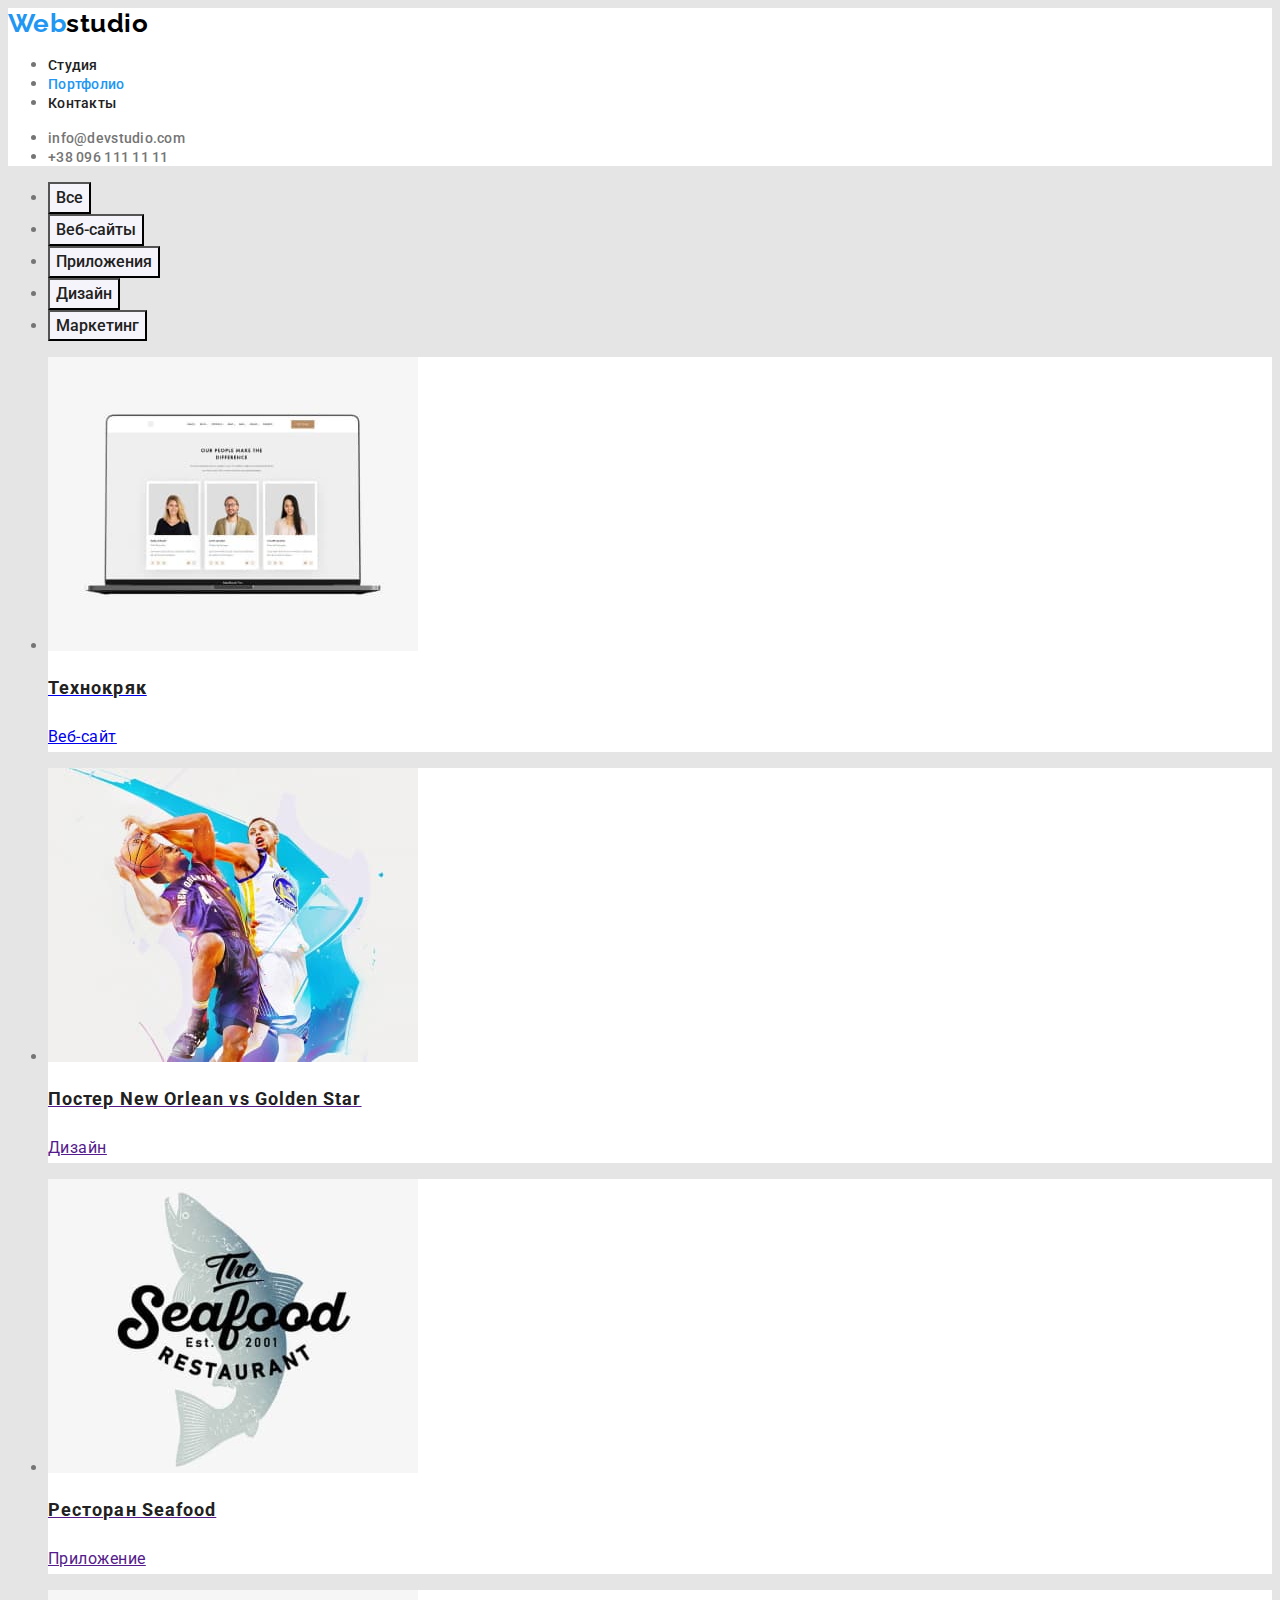
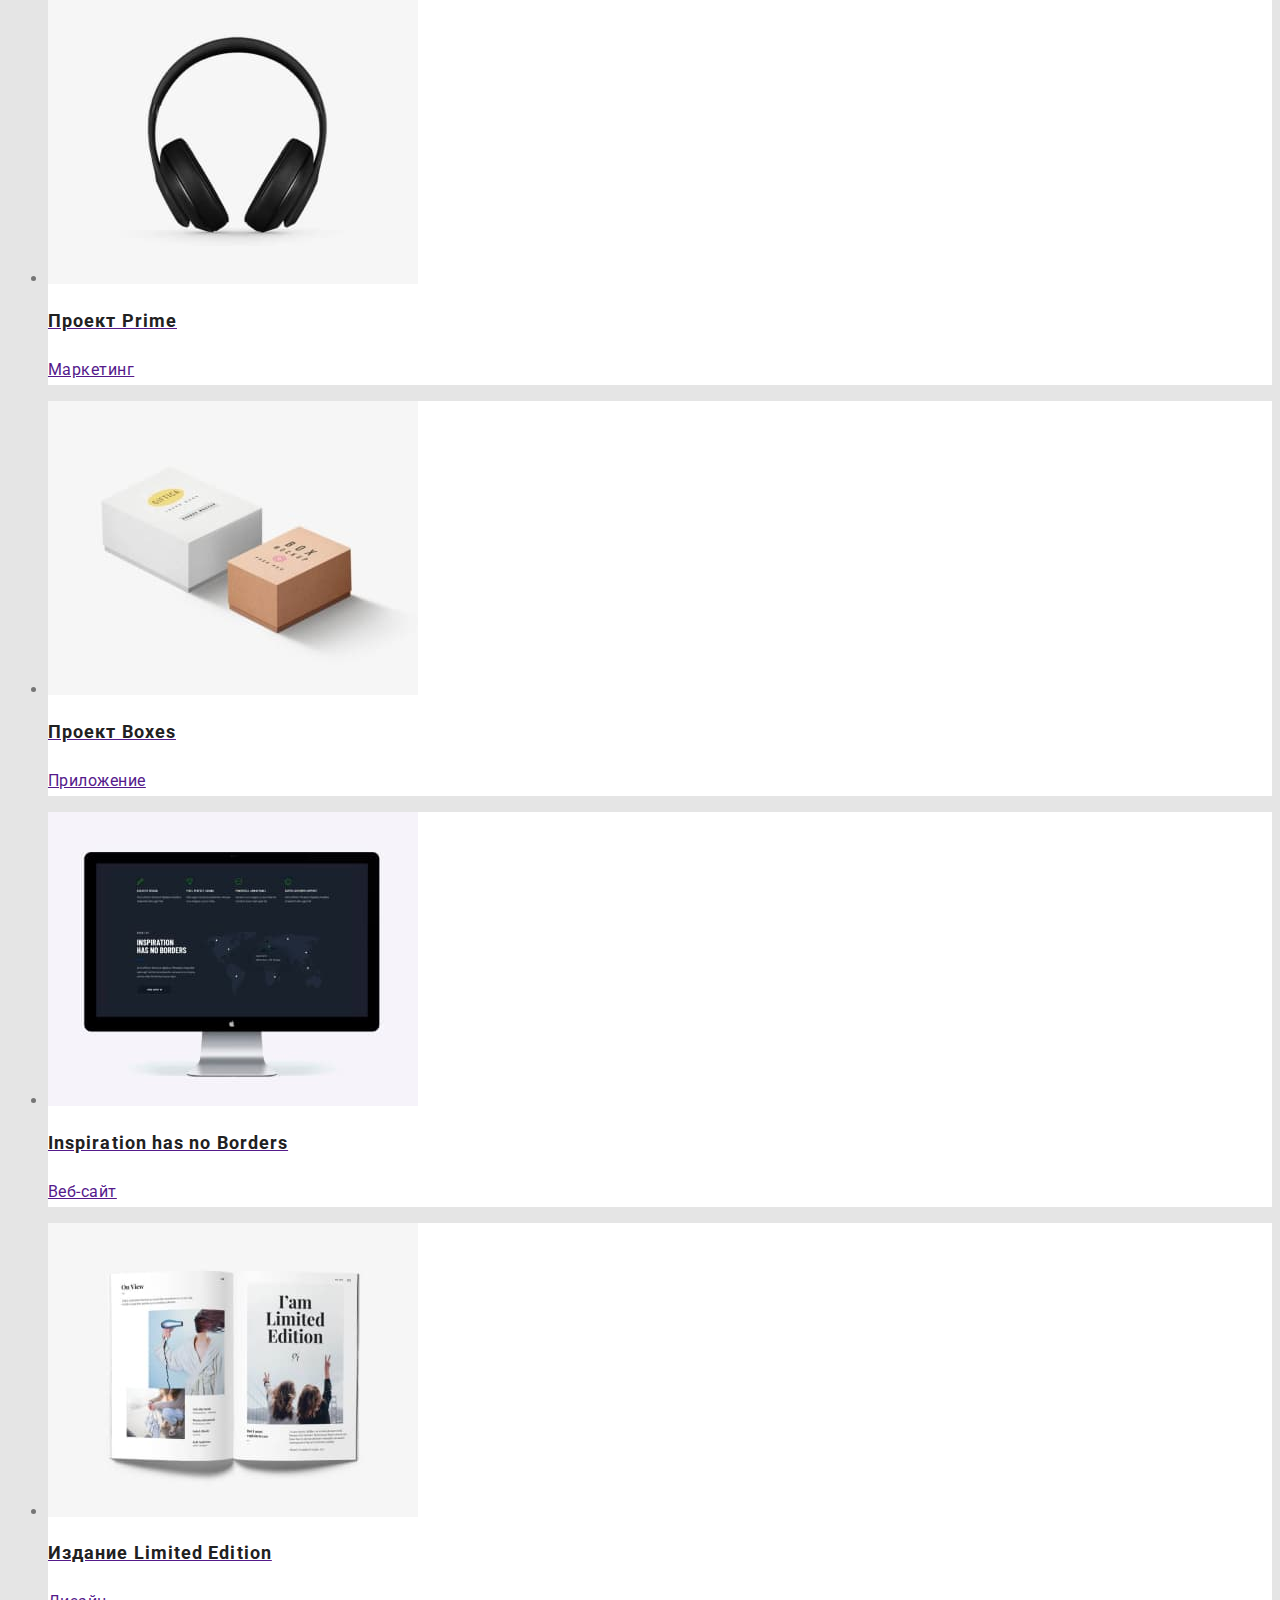
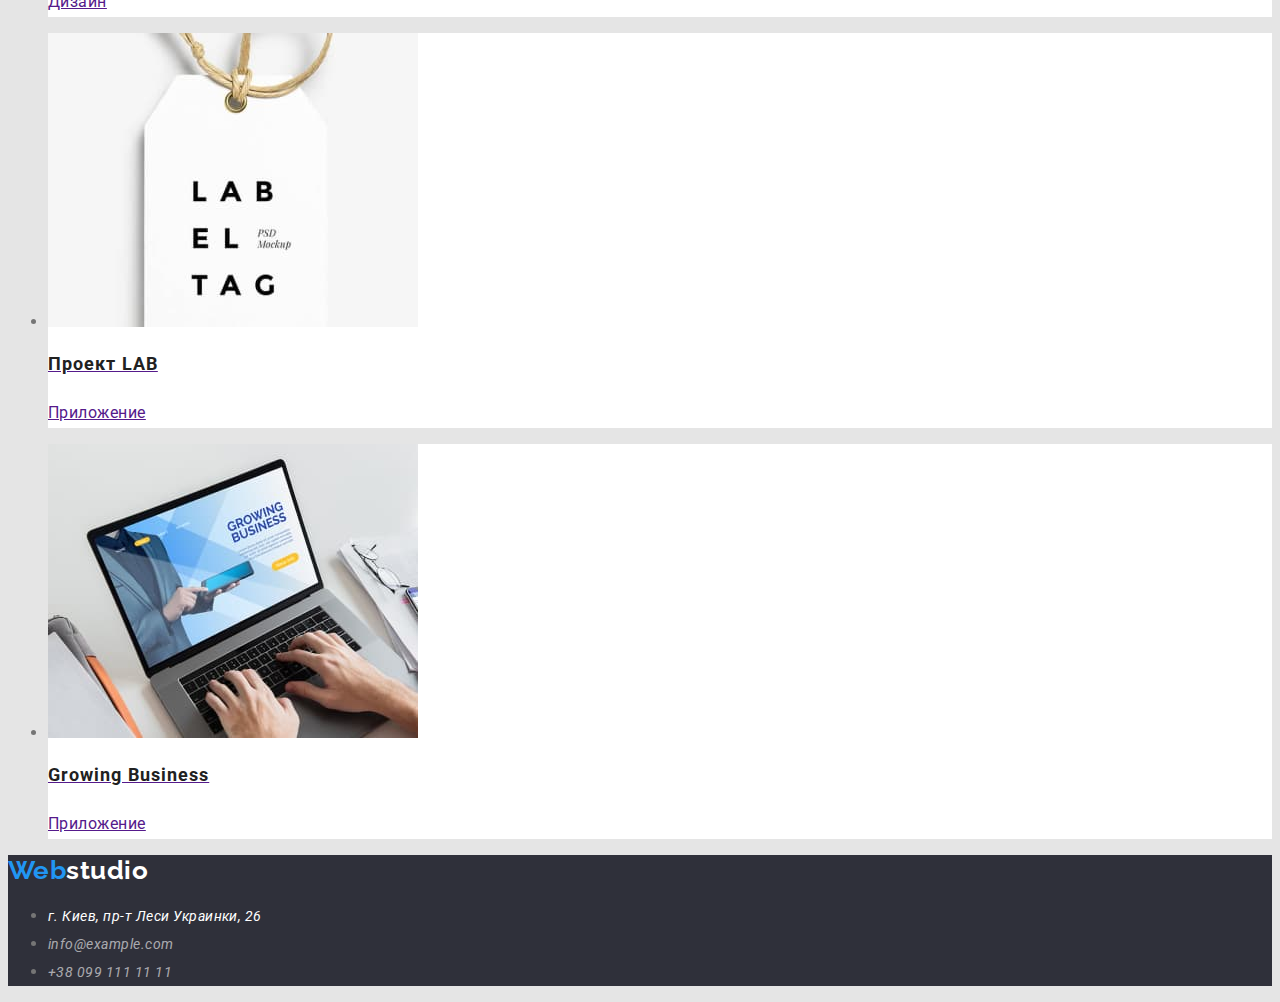
==== commit 112a88e5: ".." ====
--- a/portfolio.html
+++ b/portfolio.html
@@ -44,52 +44,69 @@
           <li><button type="button" class="buttons">Дизайн</button></li>
           <li><button type="button" class="buttons">Маркетинг</button></li>
         </ul>
-        <h2 hidden class="examples">Портфолио</h2>
         <ul>
           <li class="card">
-            <img src="./images/p1.jpg" alt="Ноутбук" width="370" />
-            <h3 class="example-title">Технокряк</h3>
-            <p class="example-descritrion">Веб-сайт</p>
+            <a href="https://www.google.com/">
+              <img src="./images/p1.jpg" alt="Ноутбук" width="370" />
+              <h2 class="example-title">Технокряк</h2>
+              <p class="example-descritrion">Веб-сайт</p></a
+            >
           </li>
           <li class="card">
-            <img src="./images/p2.jpg" alt="баскетболл" width="370" />
-            <h3 class="example-title">Постер New Orlean vs Golden Star</h3>
-            <p class="example-descritrion">Дизайн</p>
+            <a href="">
+              <img src="./images/p2.jpg" alt="баскетболл" width="370" />
+              <h2 class="example-title">Постер New Orlean vs Golden Star</h2>
+              <p class="example-descritrion">Дизайн</p></a
+            >
           </li>
           <li class="card">
-            <img src="./images/p3.jpg" alt="рыба" width="370" />
-            <h3 class="example-title">Ресторан Seafood</h3>
-            <p class="example-descritrion">Приложение</p>
+            <a href="">
+              <img src="./images/p3.jpg" alt="рыба" width="370" />
+              <h2 class="example-title">Ресторан Seafood</h2>
+              <p class="example-descritrion">Приложение</p></a
+            >
           </li>
           <li class="card">
-            <img src="./images/p4.jpg" alt="наушники" width="370" />
-            <h3 class="example-title">Проект Prime</h3>
-            <p class="example-descritrion">Маркетинг</p>
+            <a href="">
+              <img src="./images/p4.jpg" alt="наушники" width="370" />
+              <h2 class="example-title">Проект Prime</h2>
+              <p class="example-descritrion">Маркетинг</p></a
+            >
           </li>
           <li class="card">
-            <img src="./images/p5.jpg" alt="коробки" width="370" />
-            <h3 class="example-title">Проект Boxes</h3>
-            <p class="example-descritrion">Приложение</p>
+            <a href="">
+              <img src="./images/p5.jpg" alt="коробки" width="370" />
+              <h2 class="example-title">Проект Boxes</h2>
+              <p class="example-descritrion">Приложение</p></a
+            >
           </li>
           <li class="card">
-            <img src="./images/p6.jpg" alt="моноблок" width="370" />
-            <h3 class="example-title">Inspiration has no Borders</h3>
-            <p class="example-descritrion">Веб-сайт</p>
+            <a href="">
+              <img src="./images/p6.jpg" alt="моноблок" width="370" />
+              <h2 class="example-title">Inspiration has no Borders</h2>
+              <p class="example-descritrion">Веб-сайт</p></a
+            >
           </li>
           <li class="card">
-            <img src="./images/p7.jpg" alt="книга" width="370" />
-            <h3 class="example-title">Издание Limited Edition</h3>
-            <p class="example-descritrion">Дизайн</p>
+            <a href="">
+              <img src="./images/p7.jpg" alt="книга" width="370" />
+              <h2 class="example-title">Издание Limited Edition</h2>
+              <p class="example-descritrion">Дизайн</p></a
+            >
           </li>
           <li class="card">
-            <img src="./images/p8.jpg" alt="бирка" width="370" />
-            <h3 class="example-title">Проект LAB</h3>
-            <p class="example-descritrion">Приложение</p>
+            <a href="">
+              <img src="./images/p8.jpg" alt="бирка" width="370" />
+              <h2 class="example-title">Проект LAB</h2>
+              <p class="example-descritrion">Приложение</p></a
+            >
           </li>
           <li class="card">
-            <img src="./images/p9.jpg" alt="ноутбук" width="370" />
-            <h3 class="example-title">Growing Business</h3>
-            <p class="example-descritrion">Приложение</p>
+            <a href="">
+              <img src="./images/p9.jpg" alt="ноутбук" width="370" />
+              <h2 class="example-title">Growing Business</h2>
+              <p class="example-descritrion">Приложение</p></a
+            >
           </li>
         </ul>
       </section>
--- a/css/styles.css
+++ b/css/styles.css
@@ -12,7 +12,7 @@
     --main-bg-color:#E5E5E5;
     --bc-team: #F5F4FA;
     --footer-contact: rgba(255, 255, 255, 0.6);
-    --herofooter-back-color: rgba(47, 48, 58, 1);
+    --herofooter-back-color: #2F303A;
     --hero-bgc:#2F303A;
 }
 body{
@@ -55,10 +55,10 @@
 }
 .site-nav .link:hover,
 .site-nav .link:focus {
-    color: rgba(33, 150, 243, 1);
+    color: var(--accent-color);
 }
 .site-nav .link.current{
-    color: rgba(33, 150, 243, 1);
+    color: var(--accent-color);
 }
 
 /* site authentication */
@@ -72,7 +72,7 @@
 }
 .auth-nav .link:hover,
 .auth-nav .link:focus {
-    color: rgba(33, 150, 243, 1);
+    color: var(--accent-color);
 }
 
 /* hero */
@@ -93,8 +93,8 @@
     color: var(--white-color);
     background-color: var(--accent-color);
     font-weight: 700;
-    font-size: 1.87;
-    line-height: 30px;
+    font-size: 30px;
+    line-height: 1.87;
     display: flex;
     align-items: center;
     text-align: center;
@@ -134,7 +134,7 @@
     background-color: var(--bc-team);
 }
 .card{
-    background-color: var(--white-color)
+    background-color: var(--white-color);
 }
 .section-crew {
     color: var(--sec-color);
@@ -198,8 +198,8 @@
 
 /* portfolio */
 .button-list .buttons {
-    color: rgba(33, 33, 33, 1);
-    background-color: rgba(245, 244, 250, 1);
+    color: var(--sec-color);
+    background-color: var(--bc-team);
     font-family: 'Roboto';
     font-style: normal;
     font-weight: 500;
@@ -212,8 +212,8 @@
 
 .button-list .buttons:hover,
 .button-list .buttons:focus {
-    background-color: rgba(33, 150, 243, 1);
-    color: rgba(255, 255, 255, 1);
+    background-color: var(--accent-color);
+    color: var(--white-color);
 }
 
 /* examples */
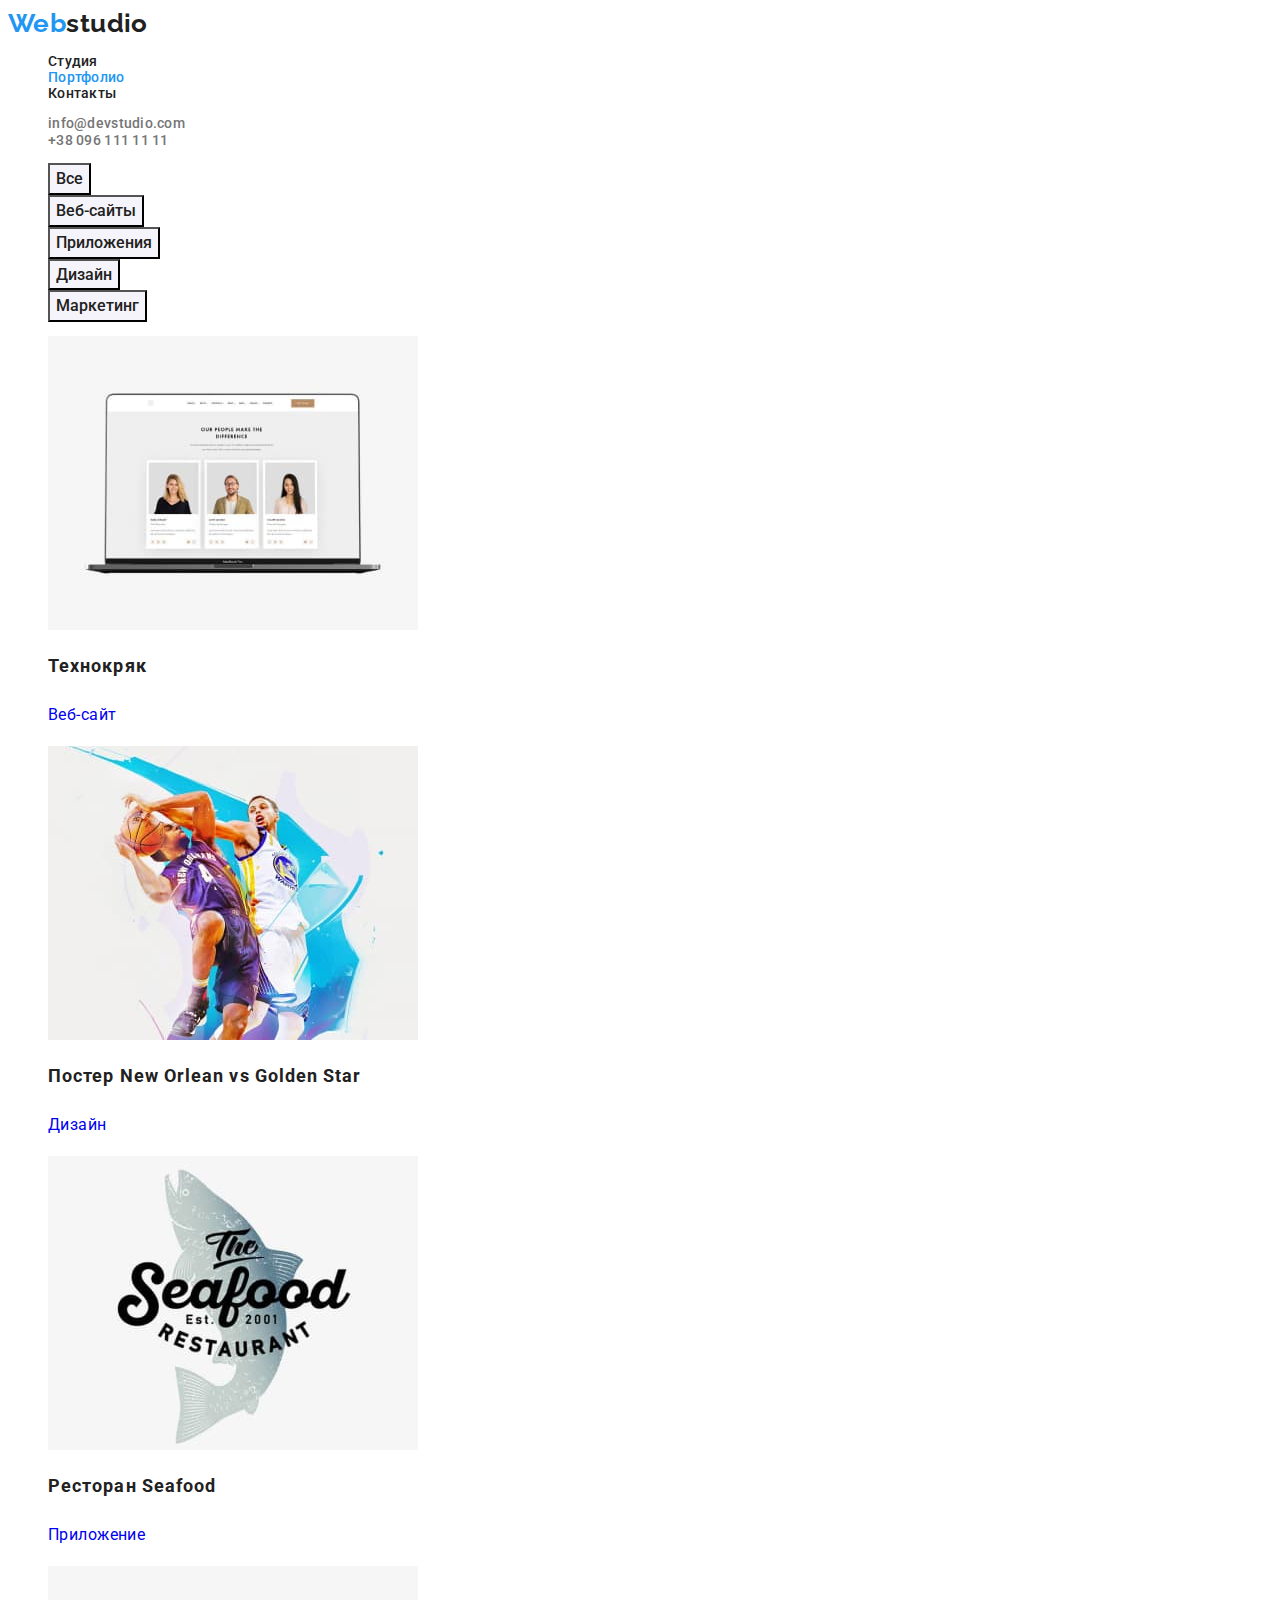
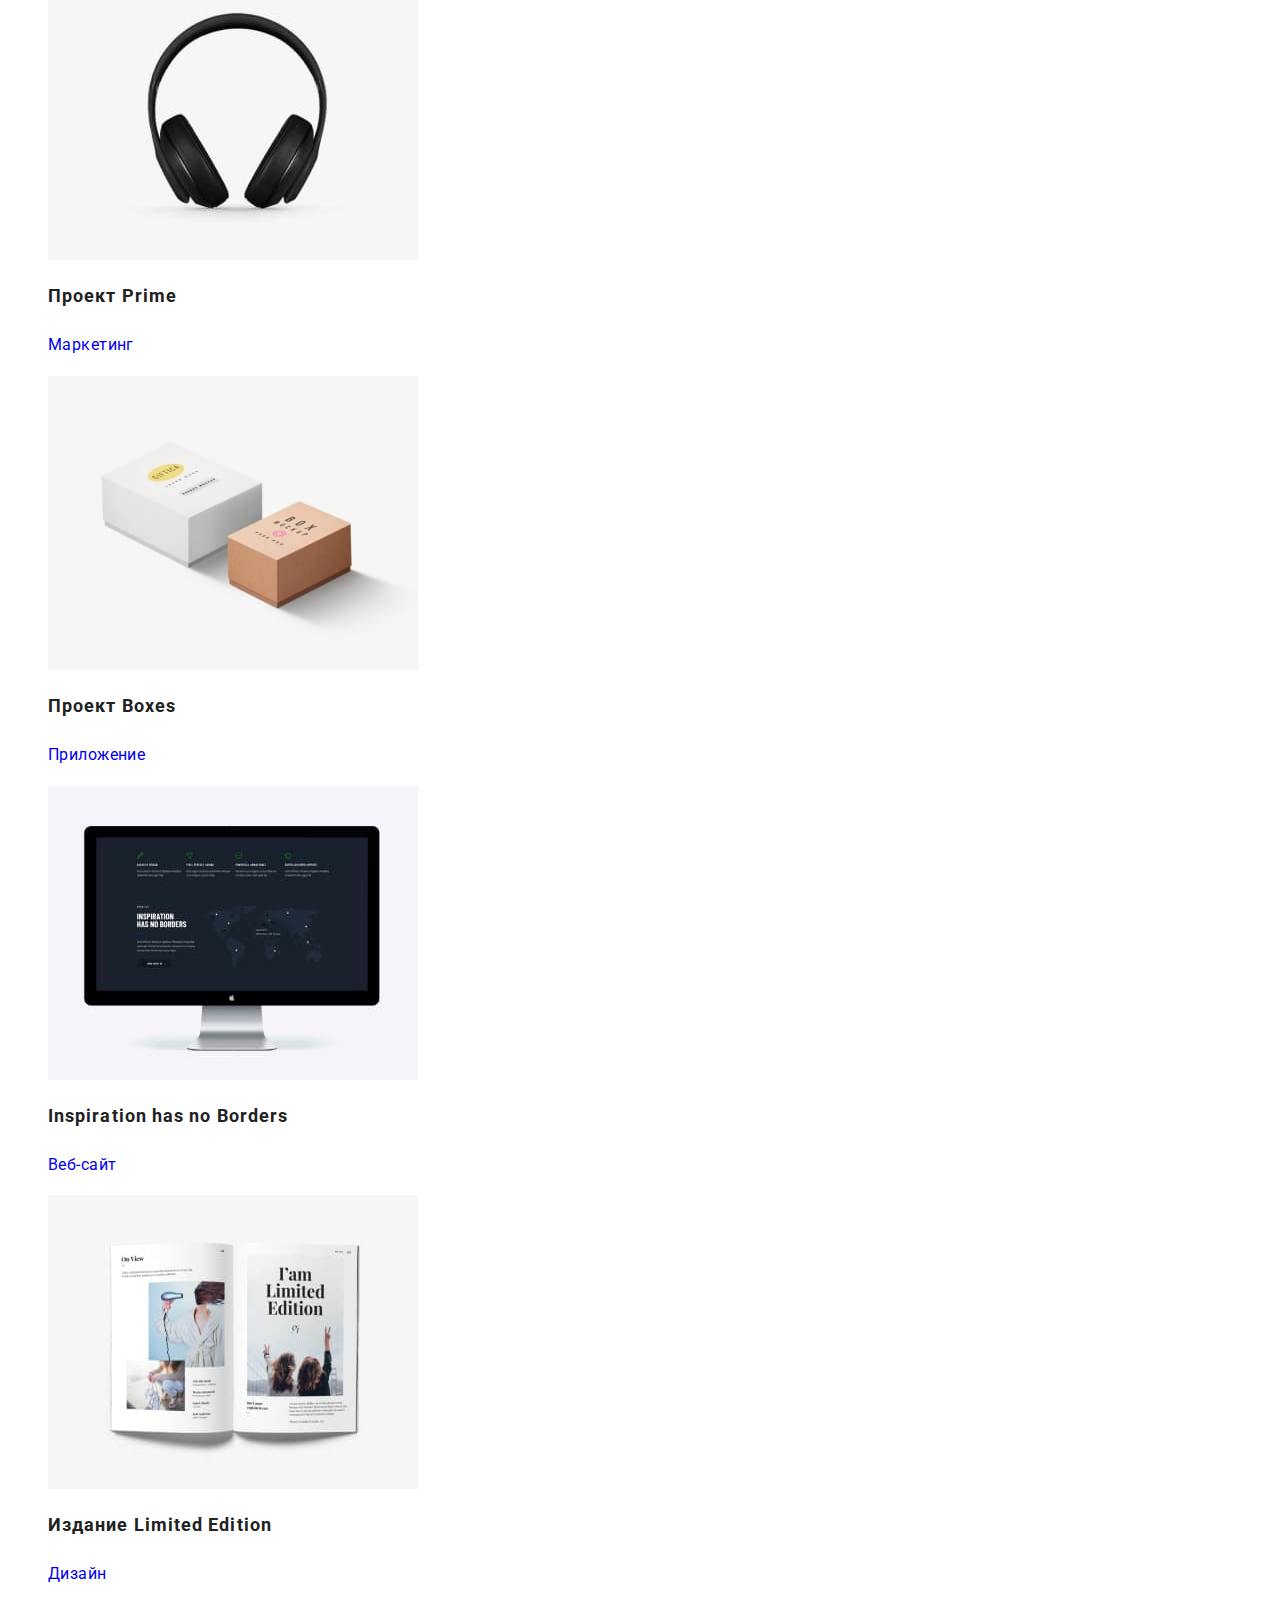
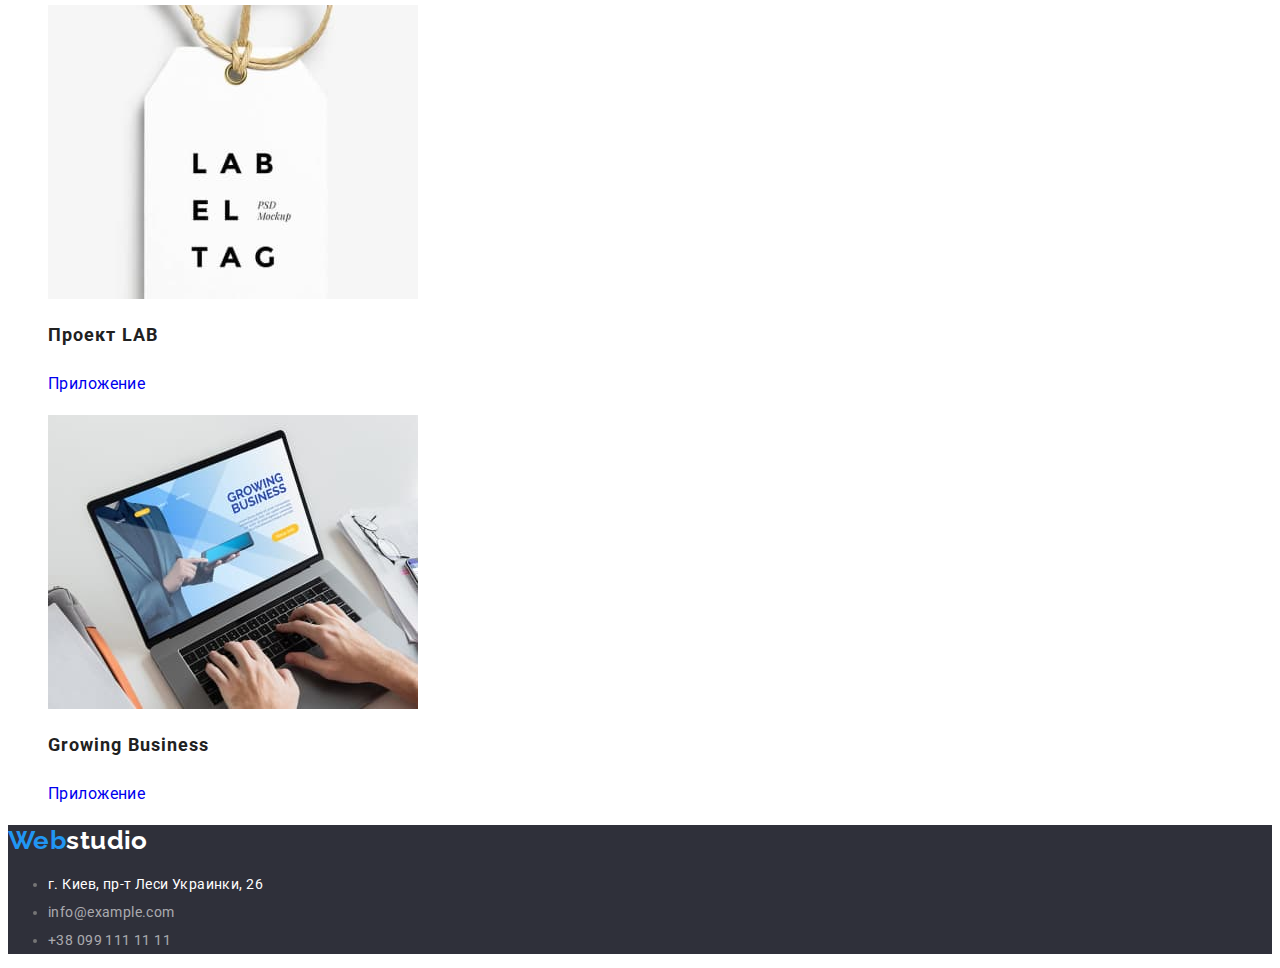
==== commit 25c3f52c: "правки стилей..." ====
--- a/portfolio.html
+++ b/portfolio.html
@@ -46,63 +46,63 @@
         </ul>
         <ul>
           <li class="card">
-            <a href="https://www.google.com/">
+            <a href="#" class="card-link">
               <img src="./images/p1.jpg" alt="Ноутбук" width="370" />
               <h2 class="example-title">Технокряк</h2>
               <p class="example-descritrion">Веб-сайт</p></a
             >
           </li>
           <li class="card">
-            <a href="">
+            <a href="#" class="card-link">
               <img src="./images/p2.jpg" alt="баскетболл" width="370" />
               <h2 class="example-title">Постер New Orlean vs Golden Star</h2>
               <p class="example-descritrion">Дизайн</p></a
             >
           </li>
           <li class="card">
-            <a href="">
+            <a href="#" class="card-link">
               <img src="./images/p3.jpg" alt="рыба" width="370" />
               <h2 class="example-title">Ресторан Seafood</h2>
               <p class="example-descritrion">Приложение</p></a
             >
           </li>
           <li class="card">
-            <a href="">
+            <a href="#" class="card-link">
               <img src="./images/p4.jpg" alt="наушники" width="370" />
               <h2 class="example-title">Проект Prime</h2>
               <p class="example-descritrion">Маркетинг</p></a
             >
           </li>
           <li class="card">
-            <a href="">
+            <a href="#" class="card-link">
               <img src="./images/p5.jpg" alt="коробки" width="370" />
               <h2 class="example-title">Проект Boxes</h2>
               <p class="example-descritrion">Приложение</p></a
             >
           </li>
           <li class="card">
-            <a href="">
+            <a href="#" class="card-link">
               <img src="./images/p6.jpg" alt="моноблок" width="370" />
               <h2 class="example-title">Inspiration has no Borders</h2>
               <p class="example-descritrion">Веб-сайт</p></a
             >
           </li>
           <li class="card">
-            <a href="">
+            <a href="#" class="card-link">
               <img src="./images/p7.jpg" alt="книга" width="370" />
               <h2 class="example-title">Издание Limited Edition</h2>
               <p class="example-descritrion">Дизайн</p></a
             >
           </li>
           <li class="card">
-            <a href="">
+            <a href="#" class="card-link">
               <img src="./images/p8.jpg" alt="бирка" width="370" />
               <h2 class="example-title">Проект LAB</h2>
               <p class="example-descritrion">Приложение</p></a
             >
           </li>
           <li class="card">
-            <a href="">
+            <a href="#" class="card-link">
               <img src="./images/p9.jpg" alt="ноутбук" width="370" />
               <h2 class="example-title">Growing Business</h2>
               <p class="example-descritrion">Приложение</p></a
--- a/css/styles.css
+++ b/css/styles.css
@@ -16,10 +16,11 @@
     --hero-bgc:#2F303A;
 }
 body{
-    background-color: var(--main-bg-color);
-    color:rgba(117, 117, 117, 1) ;
+    background-color:var(--white-color);
+    color:var(--main-color) ;
     font-family: Roboto, sans-serif;
     letter-spacing: 0.03em;
+    font-size: 14px;
 }
 
 
@@ -29,7 +30,7 @@
 }
 /* logo */
 .logo{
-    color: #2196F3;
+    color: var(--accent-color);
     text-decoration: none;
     font-family: 'Raleway';
     font-weight: 700;
@@ -37,7 +38,7 @@
     line-height: 1.19;
 }
 .slogo{
-    color: #000000;
+    color: var(--sec-color);
     text-decoration: none;
     font-family: 'Raleway';
     font-weight: 700;
@@ -46,12 +47,15 @@
 }
 /* site navigation */
 .site-nav .link{
-color: rgba(33, 33, 33, 1);
+color: var(--sec-color);
 text-decoration: none;
 font-weight: 500;
-font-size: 14px;
 line-height: 1.14px;
 letter-spacing: 0.02em;
+
+}
+.site-nav{
+    list-style:none;
 }
 .site-nav .link:hover,
 .site-nav .link:focus {
@@ -63,12 +67,14 @@
 
 /* site authentication */
 .auth-nav .link{
-    color: rgba(117, 117, 117, 1);
+    color: var(--main-color);
     text-decoration: none;
     font-weight: 500;
-    font-size: 14px;
     line-height: 1.14;
     letter-spacing: 0.02em;
+}
+.auth-nav{
+    list-style: none;
 }
 .auth-nav .link:hover,
 .auth-nav .link:focus {
@@ -110,13 +116,10 @@
 .section .section-features{
     color:var(--sec-color);
     font-weight: 700;
-    font-size: 14px;
     line-height: 1.14;
     text-transform: uppercase;
 }
 .section .features-description{
-    font-weight: 400;
-    font-size: 14px;
     line-height: 1.71;
 }
 
@@ -133,7 +136,7 @@
 .section-team{
     background-color: var(--bc-team);
 }
-.card{
+.crew{
     background-color: var(--white-color);
 }
 .section-crew {
@@ -151,7 +154,6 @@
     text-align: center;
 }
 .section-team .crew-description{
-    font-weight: 400;
     font-size: 16px;
     line-height: 1.18;
     text-align: center;
@@ -162,19 +164,15 @@
 }
 .footeradress{
     color: var(--white-color);
-    font-weight: 400;
-    font-size: 14px;
-    line-height: 2;
-    text-decoration: none;
-    font-style: inherit;
+    line-height: 2;
+    text-decoration: none;
+    font-style: normal;
 }
 .footermail{
-    font-weight: 400;
-    font-size: 14px;
     line-height: 2;
     text-decoration: none;
     color: var(--footer-contact);
-    font-style: inherit;
+    font-style: normal;
 }
 .footermail:hover,
 .footermail:focus{
@@ -182,11 +180,9 @@
 }
 .footerphone{
     color:var(--footer-contact);
-    font-weight: 400;
-    font-size: 14px;
-    line-height: 2;
-    text-decoration: none;
-    font-style: inherit;
+    line-height: 2;
+    text-decoration: none;
+    font-style: normal;
 }
 .footerphone:hover,
 .footerphone:focus {
@@ -208,6 +204,9 @@
     text-align: center;
     cursor: pointer;
     
+}
+.button-list{
+    list-style: none;
 }
 
 .button-list .buttons:hover,
@@ -226,7 +225,14 @@
     letter-spacing: 0.06em;
 }
 .example-descritrion{
-    font-weight: 400;
     font-size: 16px;
     line-height: 1.87;
+}
+.card{
+    background-color: var(--white-color);
+    text-decoration: none;
+    list-style: none;
+}
+.card-link{
+    text-decoration: none;
 }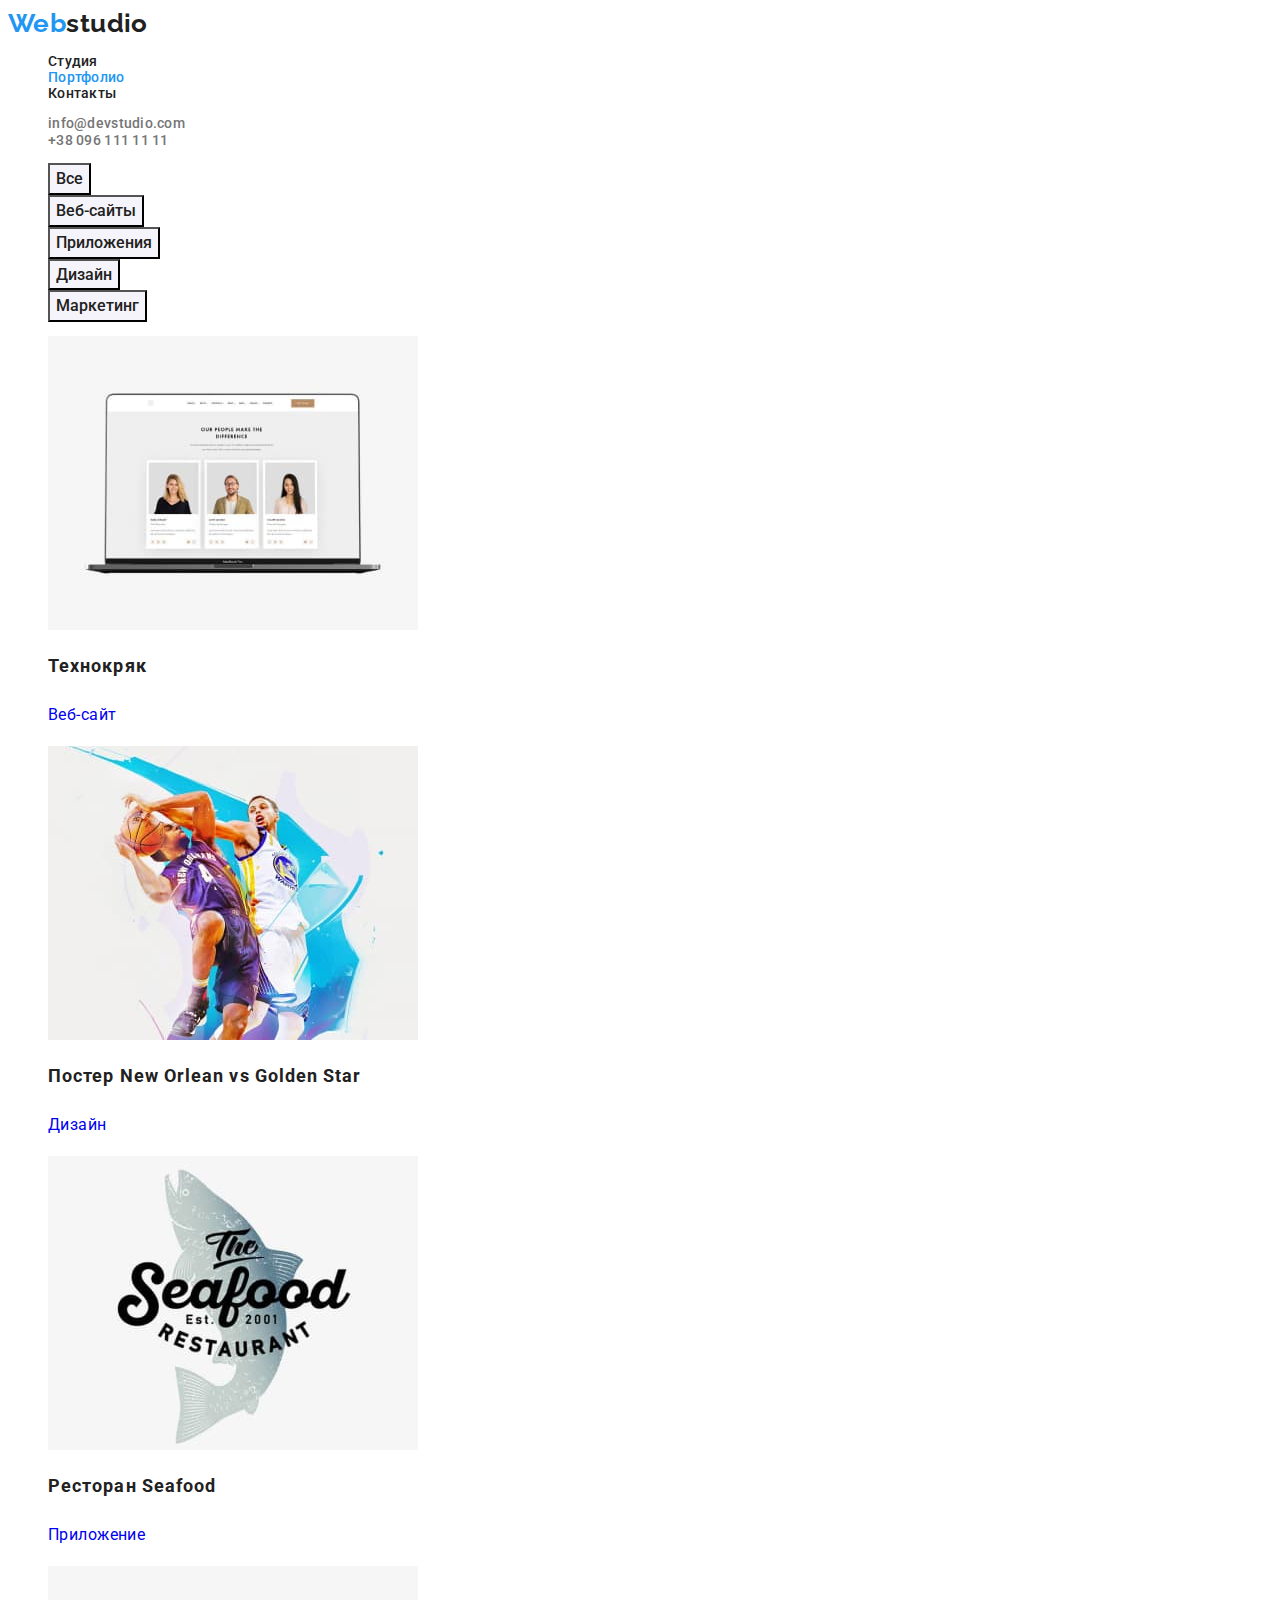
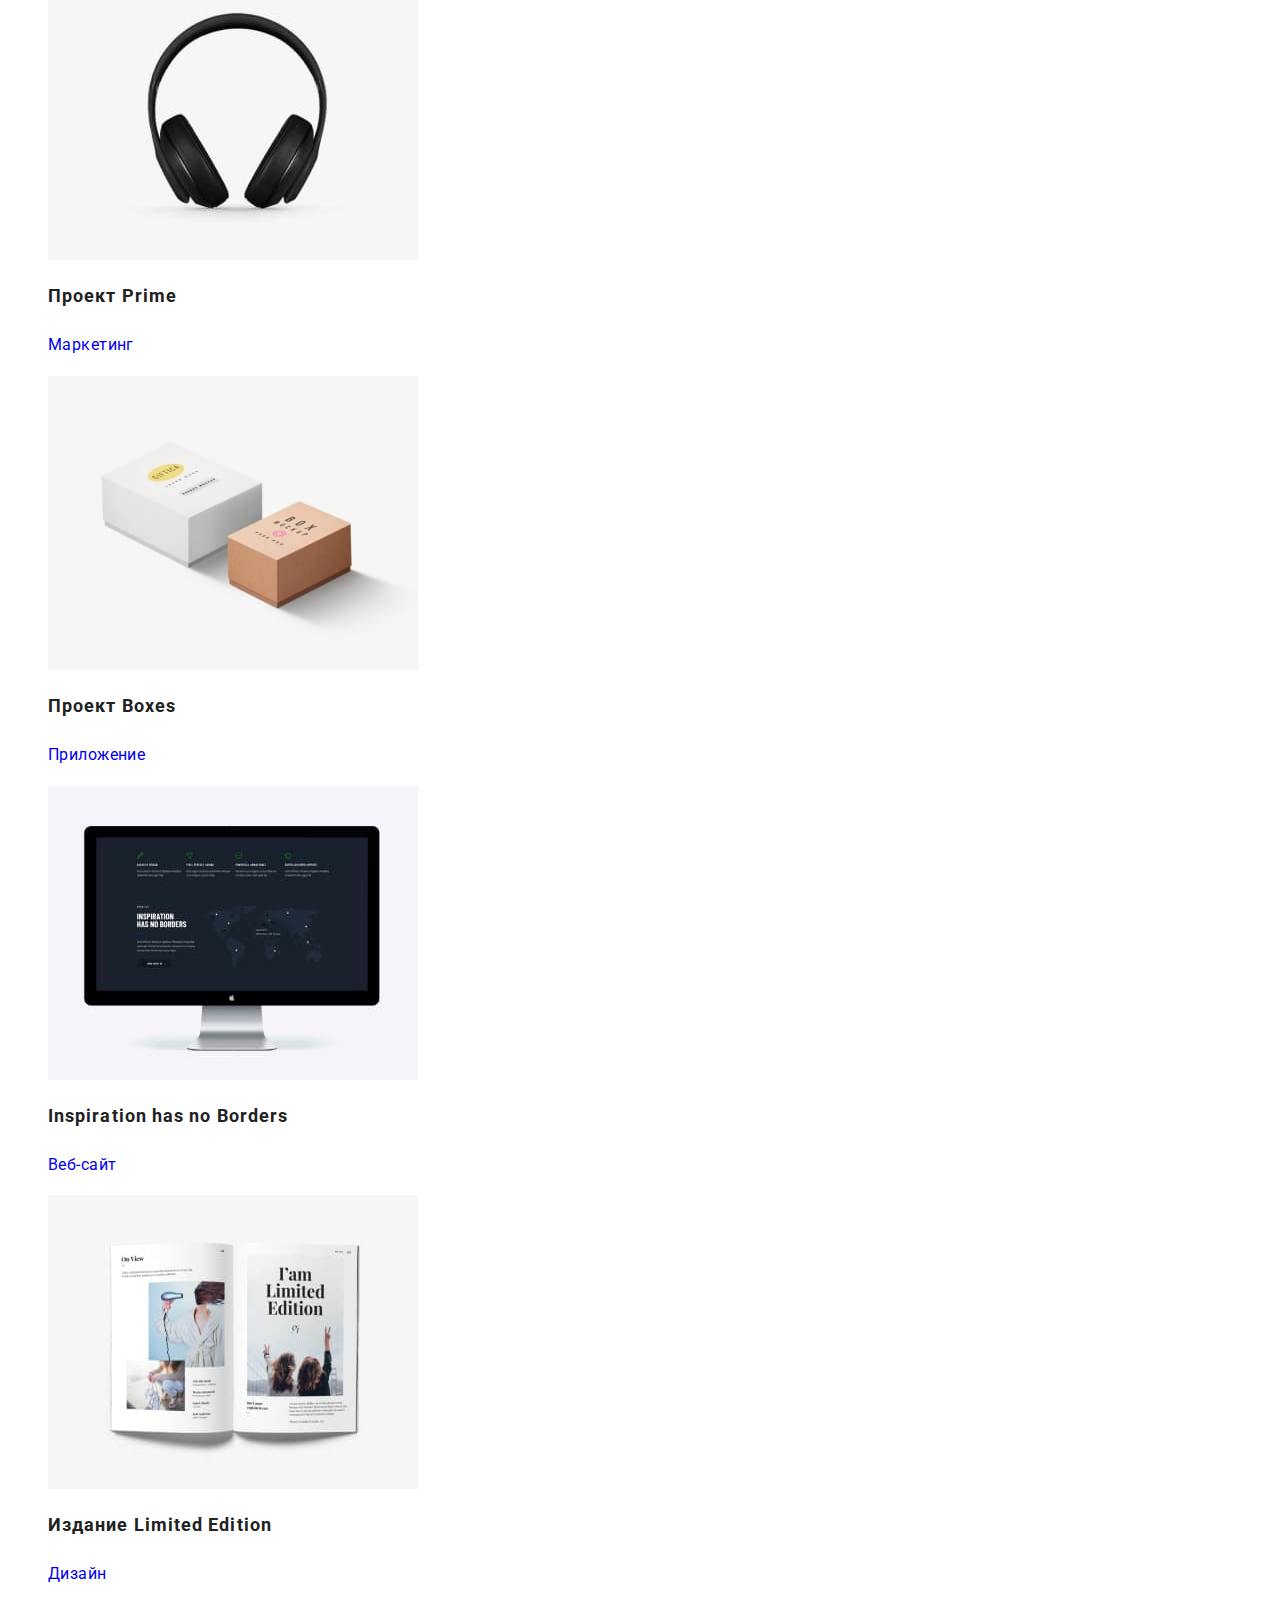
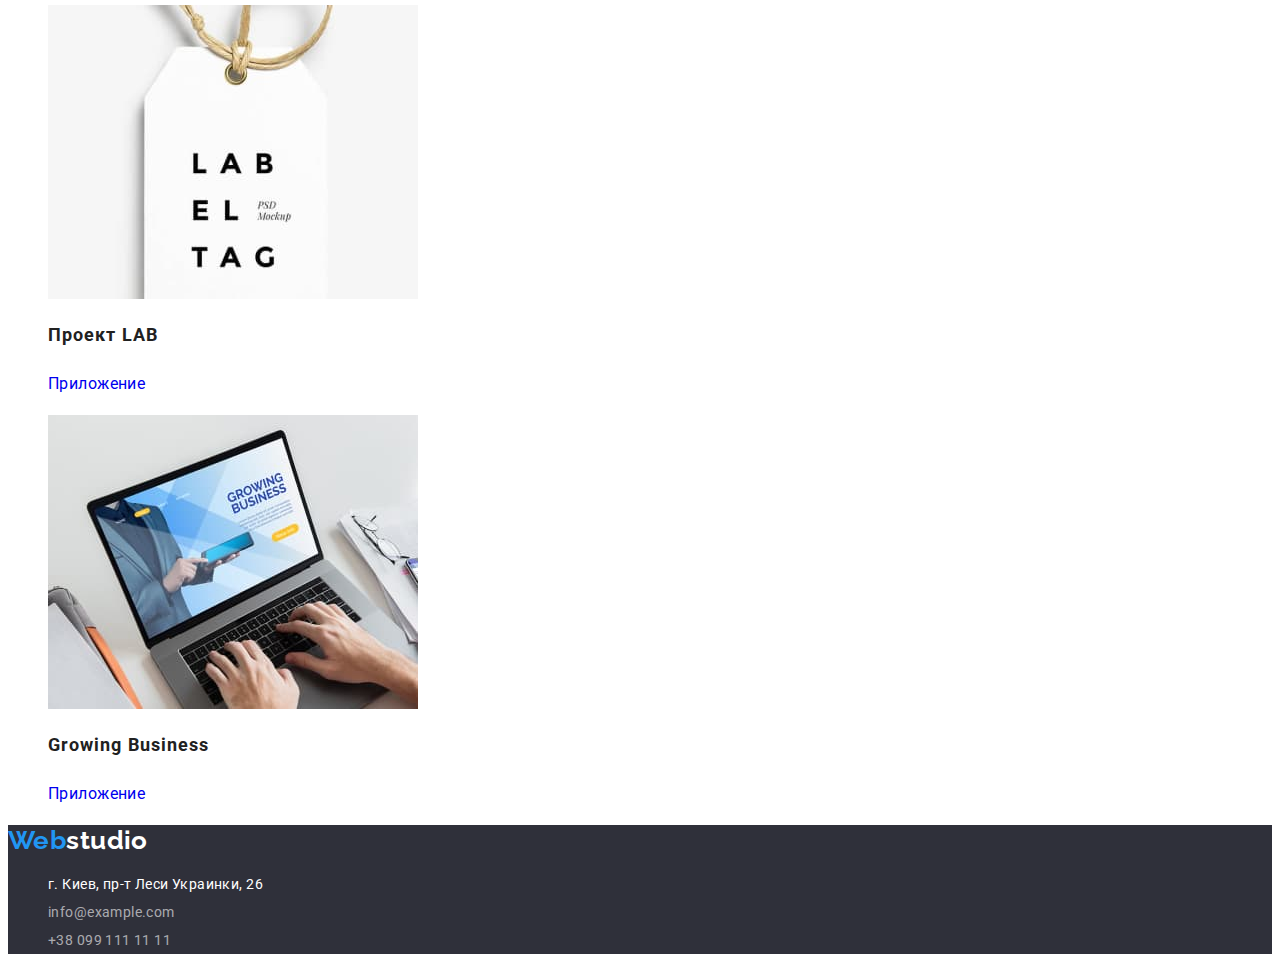
==== commit ee6e7300: "add list none footer" ====
--- a/portfolio.html
+++ b/portfolio.html
@@ -114,7 +114,7 @@
     <footer class="underground">
       <a href="#" class="logo">Web<span class="slogo-footer">studio</span></a>
       <address>
-        <ul>
+        <ul class="adress-list">
           <li>
             <a href="https://goo.gl/maps/kv4M4T3cow1a3KDr5" class="footeradress"
               >г. Киев, пр-т Леси Украинки, 26</a
--- a/css/styles.css
+++ b/css/styles.css
@@ -1,9 +1,4 @@
-/* основной цвет текста (33, 33, 33, 1) */
-/* вторичный цвет текста (117, 117, 117, 1) */
-/* цвет акцента #2196F3 */
-/* белый #FFFFFF */
-/* белый прозр футер адрес (255, 255, 255, 0.6) */
-/* вторичный цвет фона #F5F4FA */
+
 :root {
     --main-color: #757575;
     --sec-color: #212121;
@@ -99,7 +94,7 @@
     color: var(--white-color);
     background-color: var(--accent-color);
     font-weight: 700;
-    font-size: 30px;
+    font-size: 16px;
     line-height: 1.87;
     display: flex;
     align-items: center;
@@ -113,15 +108,19 @@
     background-color: var(--white-color);
 }
 /* sections h2 h3 */
-.section .section-features{
+.section-features{
     color:var(--sec-color);
     font-weight: 700;
     line-height: 1.14;
     text-transform: uppercase;
+    font-size: inherit;
 }
 .section .features-description{
     line-height: 1.71;
 }
+.peculiarities{
+    list-style: none;
+}
 
 /* од размеры */
  .section-title{ 
@@ -131,7 +130,9 @@
     line-height: 1.16;
     text-align: center;
 }
-
+.work-examples{
+    list-style: none;
+}
 /* секция команды */
 .section-team{
     background-color: var(--bc-team);
@@ -139,6 +140,9 @@
 .crew{
     background-color: var(--white-color);
 }
+.team-crew{
+    list-style: none;
+}
 .section-crew {
     color: var(--sec-color);
     font-weight: 700;
@@ -146,6 +150,7 @@
     line-height: 1.16;
     text-align: center;
 }
+
 .section-team .crew-title{
     color:var(--sec-color);
     font-weight: 500;
@@ -159,6 +164,9 @@
     text-align: center;
 }
 /* footer */
+.adress-list{
+    list-style: none;
+}
 .slogo-footer{
     color:var(--white-color);
 }
@@ -167,6 +175,10 @@
     line-height: 2;
     text-decoration: none;
     font-style: normal;
+}
+.footeradress:hover,
+.footeradress:focus{
+color:var(--accent-color);
 }
 .footermail{
     line-height: 2;
@@ -230,7 +242,6 @@
 }
 .card{
     background-color: var(--white-color);
-    text-decoration: none;
     list-style: none;
 }
 .card-link{
